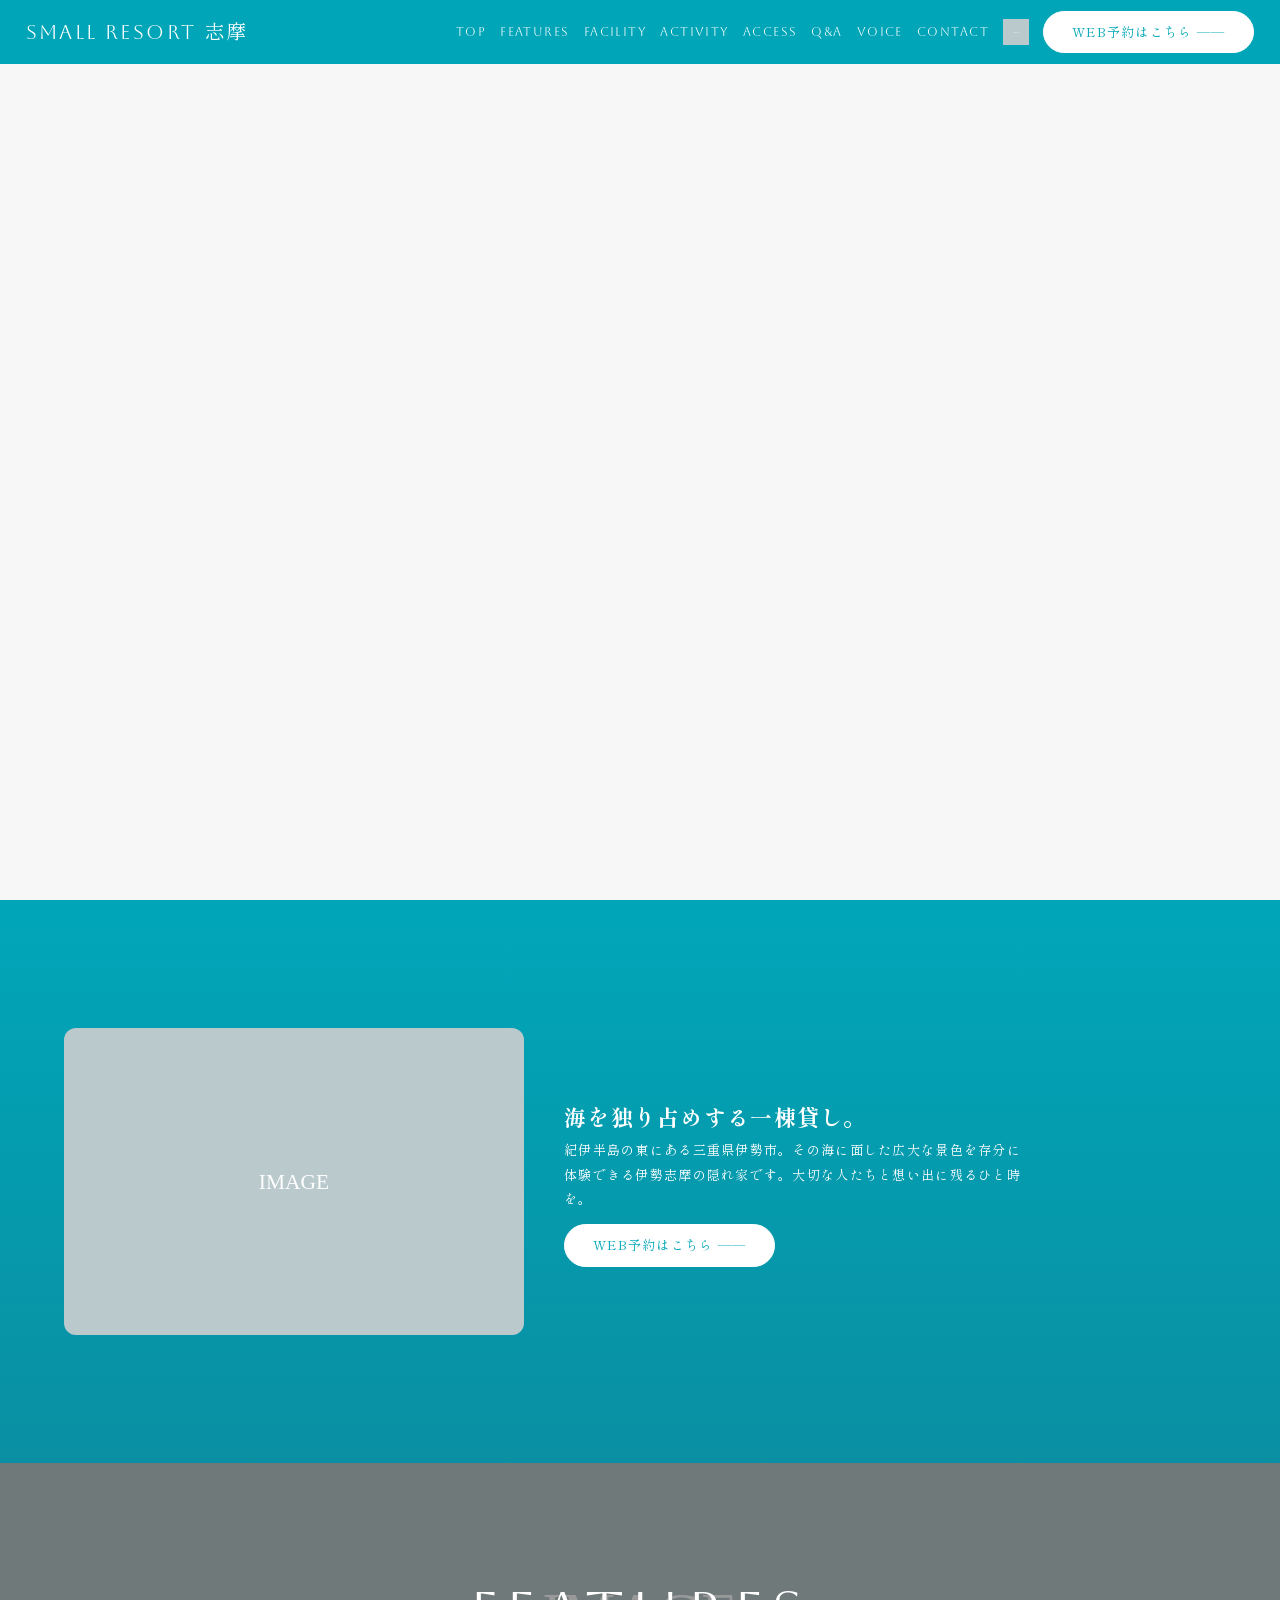
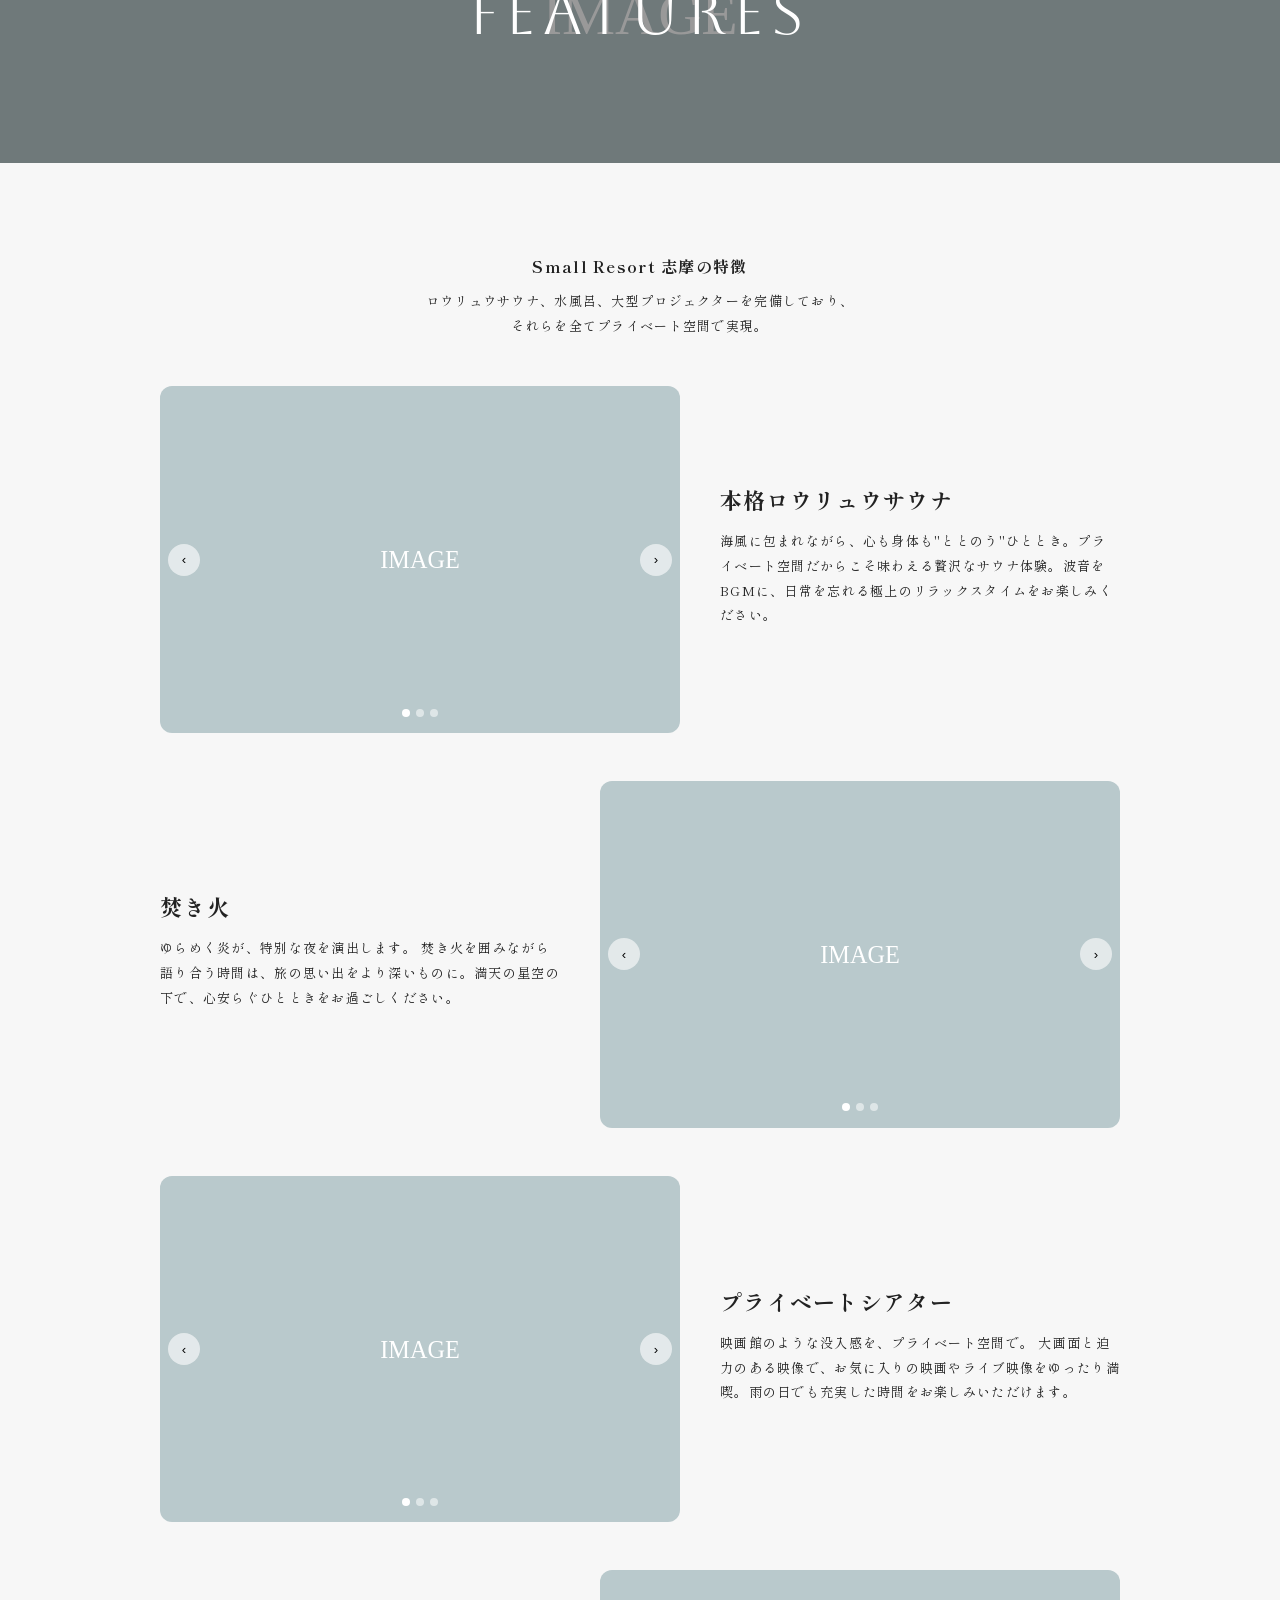
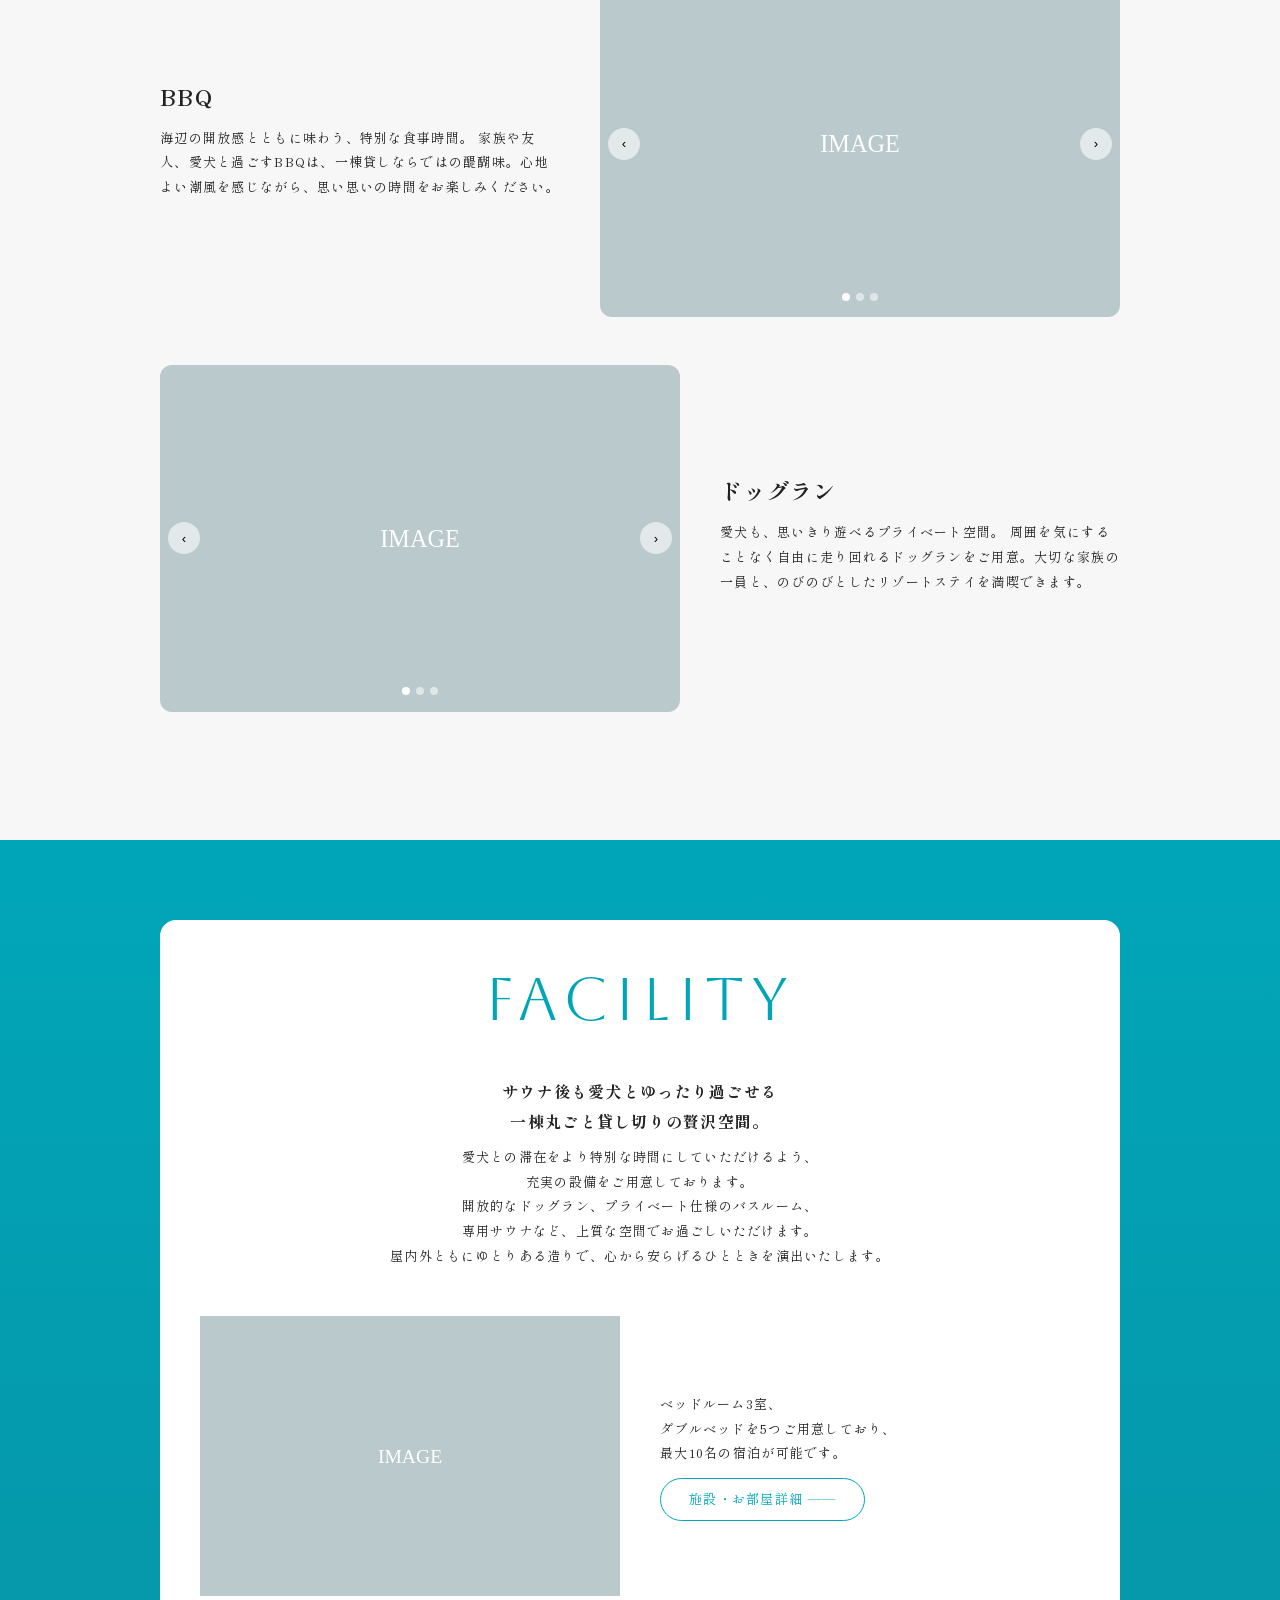
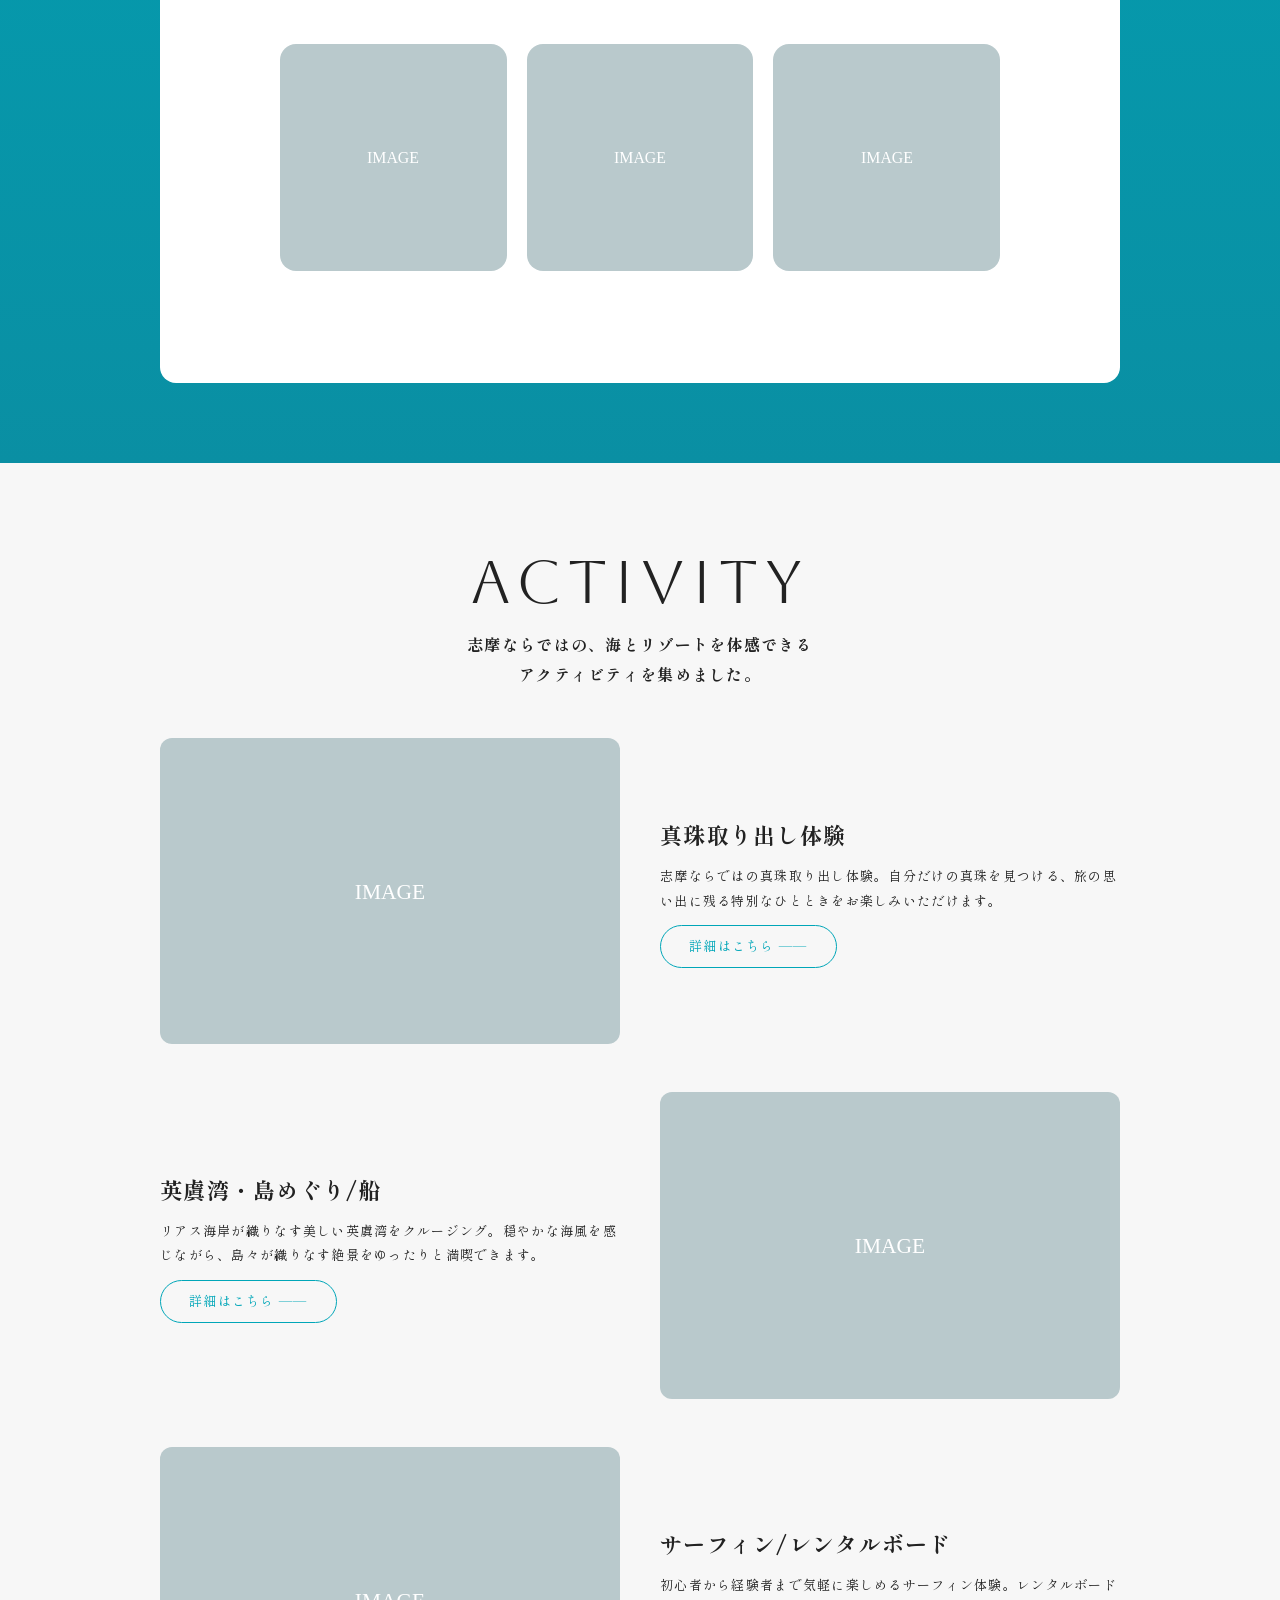
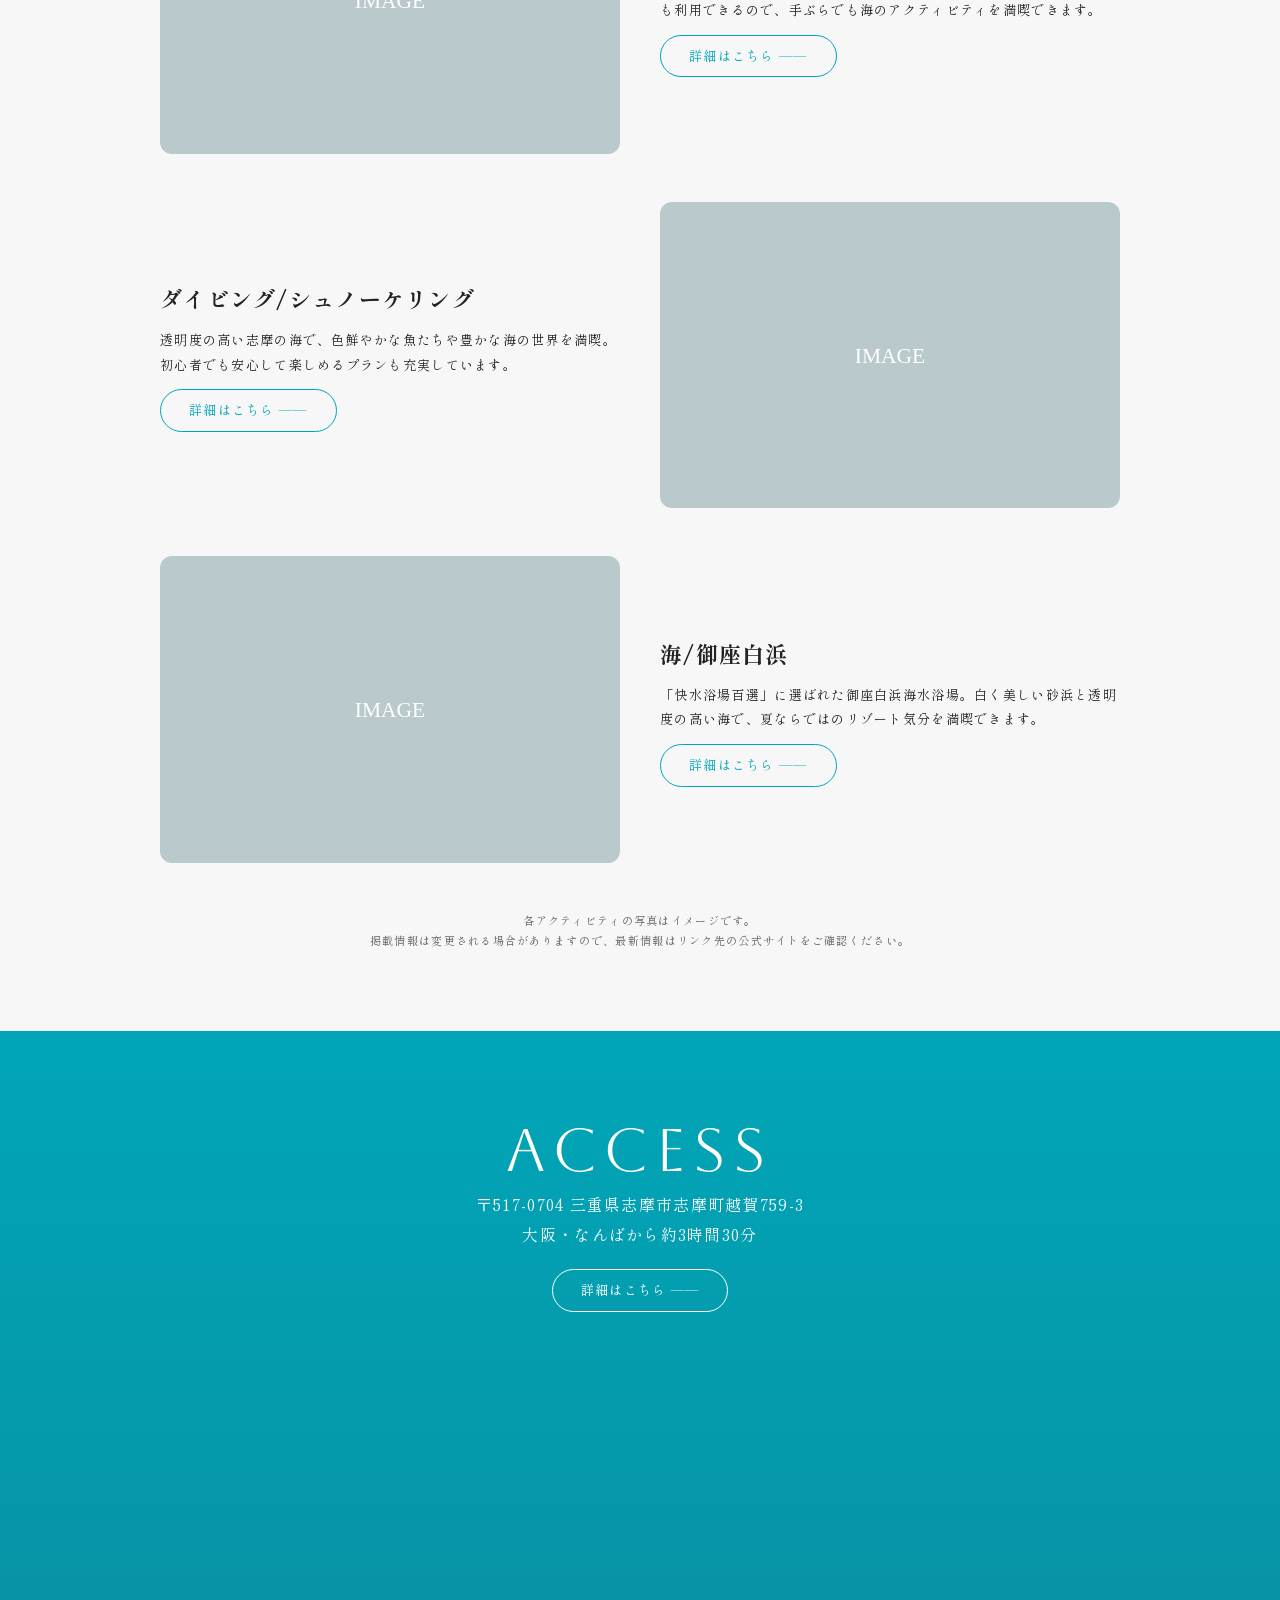
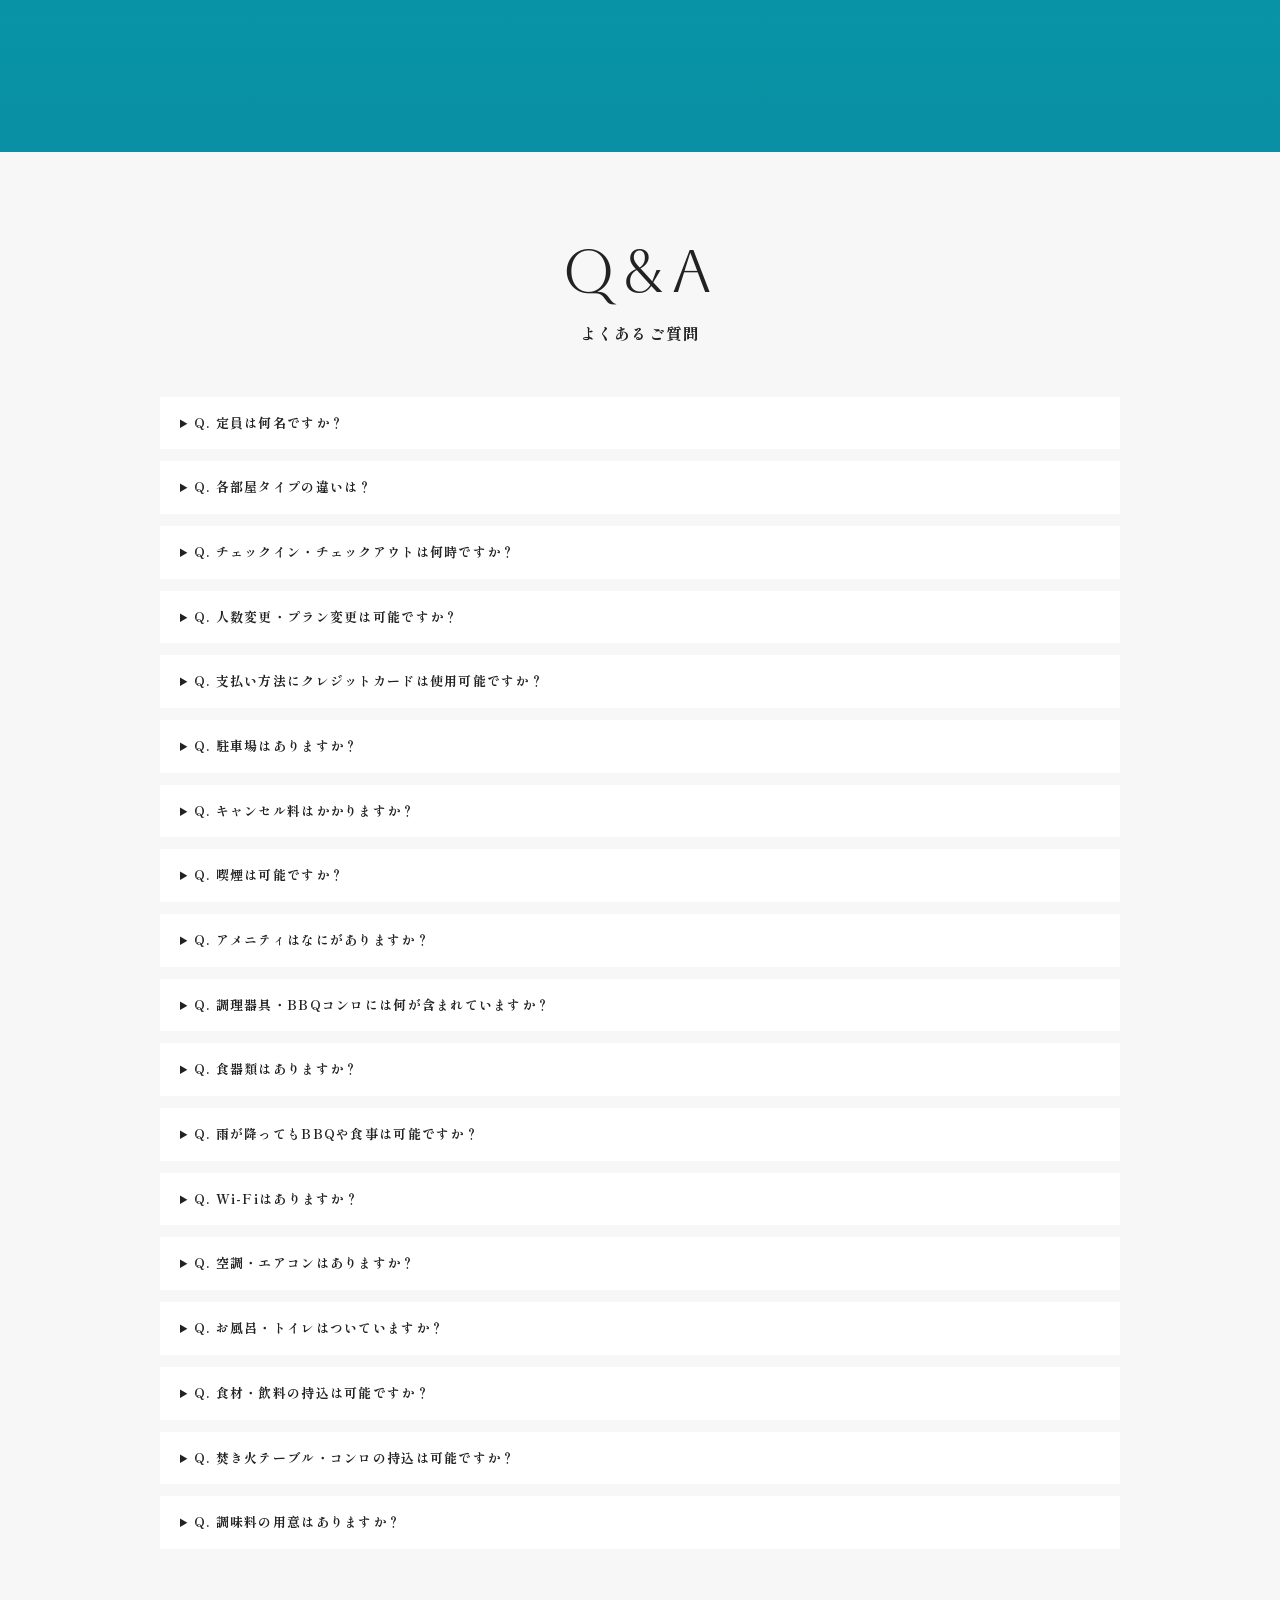
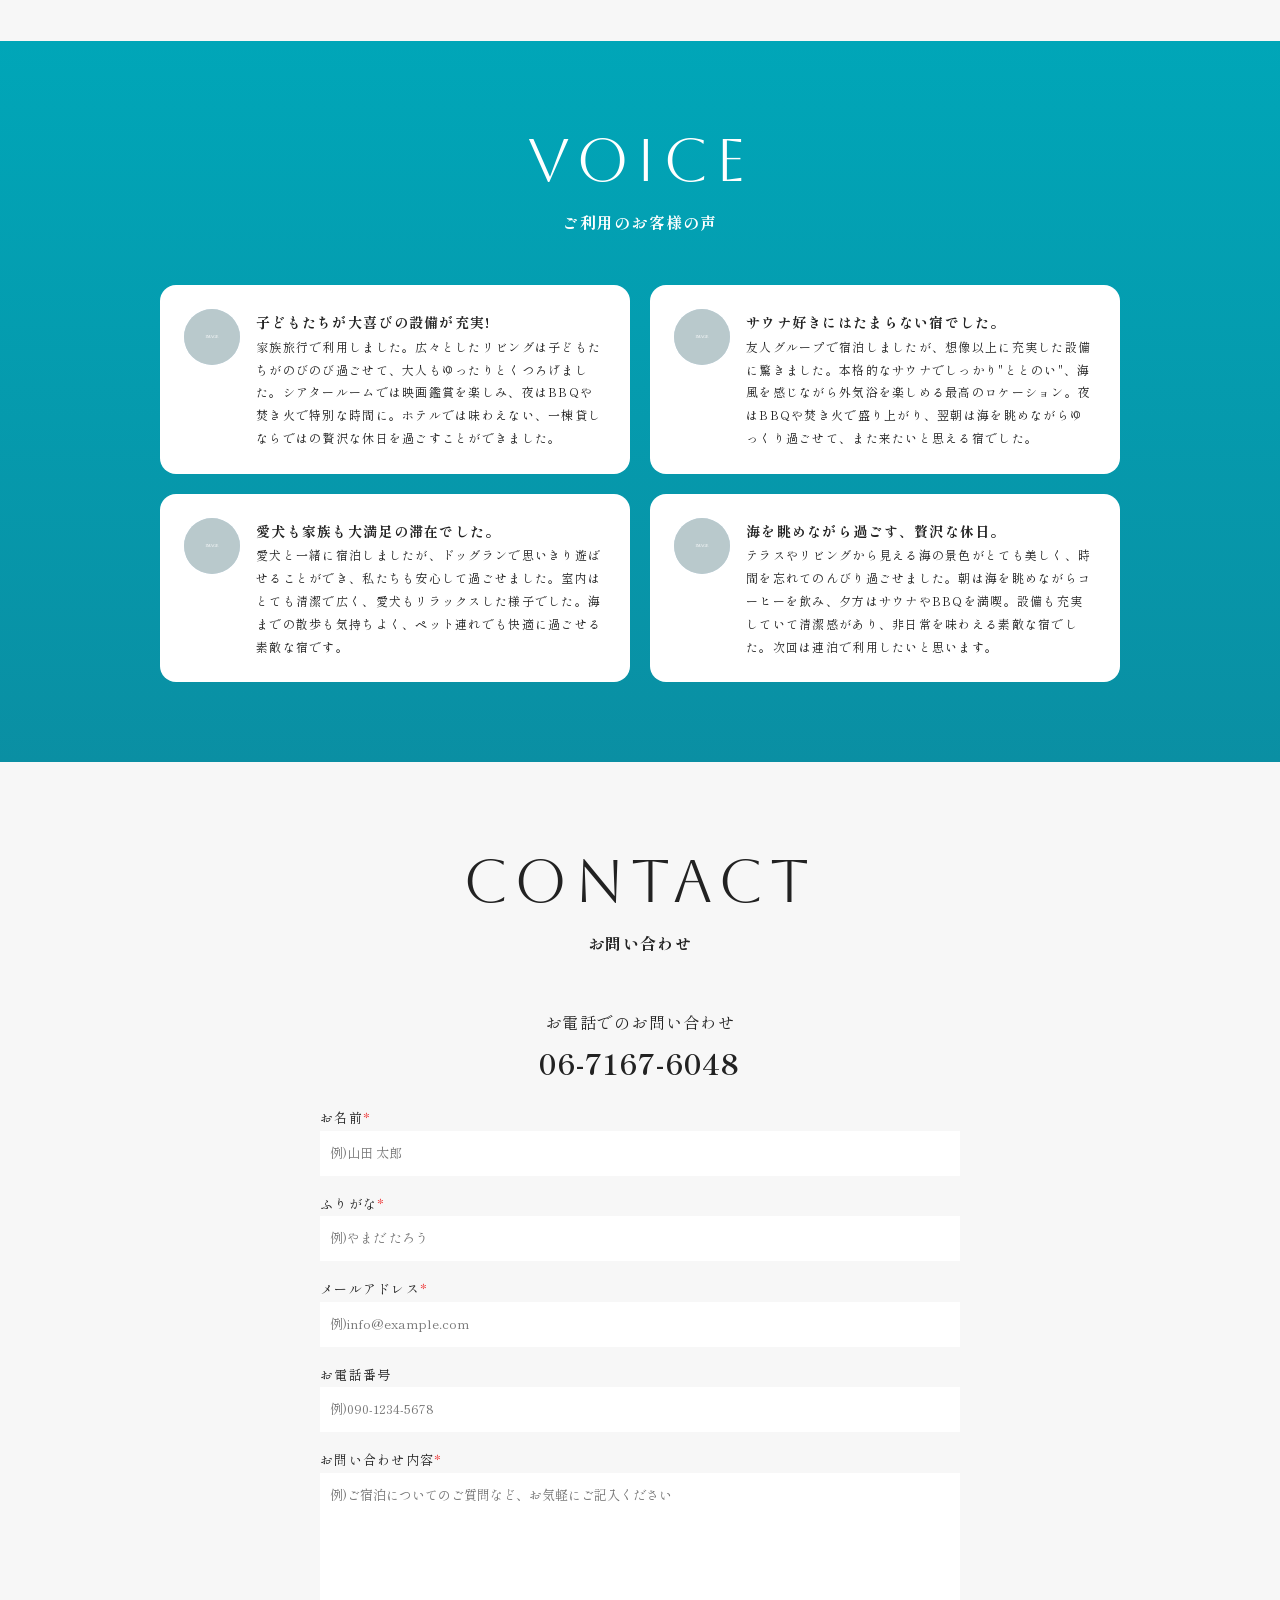
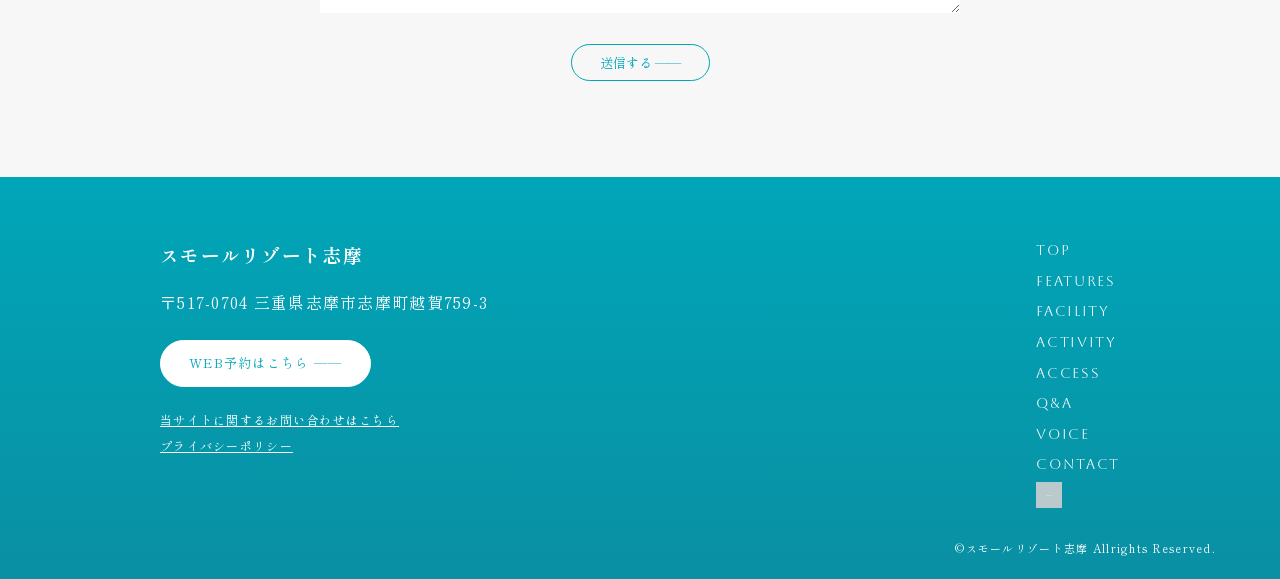
==== index.html @ a9dbdffe "Add files via upload" ====
<!DOCTYPE html><html lang="ja"><head><meta charset="UTF-8"><meta name="viewport" content="width=device-width,initial-scale=1"><title>TOP | Small Resort 志摩</title><link href="https://fonts.googleapis.com/css2?family=Aboreto&family=Shippori+Mincho:wght@400;700&display=swap" rel="stylesheet"><link rel="stylesheet" href="style.css"></head><body class="top">
<section class="hero"><!-- FV動画: video/hero.mp4 を差し替え -->
<video autoplay muted loop playsinline poster="img/hero.jpg"><source src="img/hero.mp4" type="video/mp4"></video></section>
<section class="teal"><div class="w feat"><img src="img/lead.jpg" alt="" style="border-radius:12px"><div><h2 style="font-size:22px">海を独り占めする一棟貸し。</h2><p>紀伊半島の東にある三重県伊勢市。その海に面した広大な景色を存分に体験できる伊勢志摩の隠れ家です。大切な人たちと想い出に残るひと時を。</p><a class="btn" href="https://travel.yahoo.co.jp/00921890/">WEB予約はこちら ――</a></div></div></section>
<section id="features"><!-- 背景画像: img/features-bg.jpg --><div class="band"><img src="img/features-bg.jpg" alt=""><h2 class="h2 en">FEATURES</h2></div><div class="pad"><div class="w"><p class="sub" style="margin-bottom:8px">Small Resort 志摩の特徴</p><p class="lead">ロウリュウサウナ、水風呂、大型プロジェクターを完備しており、<br>それらを全てプライベート空間で実現。</p>
<div class="feat"><div class="sl"><div class="tr"><img src="img/f1-1.jpg" alt=""><img src="img/f1-2.jpg" alt=""><img src="img/f1-3.jpg" alt=""></div><button class="p">‹</button><button class="n">›</button><div class="dots"></div></div><div><h3>本格ロウリュウサウナ</h3><p>海風に包まれながら、心も身体も"ととのう"ひととき。プライベート空間だからこそ味わえる贅沢なサウナ体験。波音をBGMに、日常を忘れる極上のリラックスタイムをお楽しみください。</p></div></div>
<div class="feat"><div class="sl"><div class="tr"><img src="img/f2-1.jpg" alt=""><img src="img/f2-2.jpg" alt=""><img src="img/f2-3.jpg" alt=""></div><button class="p">‹</button><button class="n">›</button><div class="dots"></div></div><div><h3>焚き火</h3><p>ゆらめく炎が、特別な夜を演出します。 焚き火を囲みながら語り合う時間は、旅の思い出をより深いものに。満天の星空の下で、心安らぐひとときをお過ごしください。</p></div></div>
<div class="feat"><div class="sl"><div class="tr"><img src="img/f3-1.jpg" alt=""><img src="img/f3-2.jpg" alt=""><img src="img/f3-3.jpg" alt=""></div><button class="p">‹</button><button class="n">›</button><div class="dots"></div></div><div><h3>プライベートシアター</h3><p>映画館のような没入感を、プライベート空間で。 大画面と迫力のある映像で、お気に入りの映画やライブ映像をゆったり満喫。雨の日でも充実した時間をお楽しみいただけます。</p></div></div>
<div class="feat"><div class="sl"><div class="tr"><img src="img/f4-1.jpg" alt=""><img src="img/f4-2.jpg" alt=""><img src="img/f4-3.jpg" alt=""></div><button class="p">‹</button><button class="n">›</button><div class="dots"></div></div><div><h3>BBQ</h3><p>海辺の開放感とともに味わう、特別な食事時間。 家族や友人、愛犬と過ごすBBQは、一棟貸しならではの醍醐味。心地よい潮風を感じながら、思い思いの時間をお楽しみください。</p></div></div>
<div class="feat"><div class="sl"><div class="tr"><img src="img/f5-1.jpg" alt=""><img src="img/f5-2.jpg" alt=""><img src="img/f5-3.jpg" alt=""></div><button class="p">‹</button><button class="n">›</button><div class="dots"></div></div><div><h3>ドッグラン</h3><p>愛犬も、思いきり遊べるプライベート空間。
周囲を気にすることなく自由に走り回れるドッグランをご用意。大切な家族の一員と、のびのびとしたリゾートステイを満喫できます。</p></div></div>
</div></div></section>
<section id="facility" class="teal"><div class="w card"><h2 class="h2 en" style="color:var(--c)">FACILITY</h2><br><p class="sub" style="margin-bottom:8px">サウナ後も愛犬とゆったり過ごせる<br>一棟丸ごと貸し切りの贅沢空間。</p><p class="lead">愛犬との滞在をより特別な時間にしていただけるよう、<br>充実の設備をご用意しております。<br>開放的なドッグラン、プライベート仕様のバスルーム、<br>専用サウナなど、上質な空間でお過ごしいただけます。<br>屋内外ともにゆとりある造りで、心から安らげるひとときを演出いたします。</p>
<div class="feat"><img src="img/plan.jpg" alt=""><div><p>ベッドルーム3室、<br>ダブルベッドを5つご用意しており、<br>最大10名の宿泊が可能です。</p><a class="btn t" href="facility.html">施設・お部屋詳細 ――</a></div></div><div class="g x3"><img src="img/fa-1.jpg" alt=""><img src="img/fa-2.jpg" alt=""><img src="img/fa-3.jpg" alt=""></div></div></section>
<section id="activity" class="pad"><div class="w"><h2 class="h2 en">ACTIVITY</h2><p class="sub">志摩ならではの、海とリゾートを体感できる<br>アクティビティを集めました。</p>
<div class="feat"><img src="img/ac-1.jpg" alt="" style="border-radius:12px"><div><h3>真珠取り出し体験</h3><p>志摩ならではの真珠取り出し体験。自分だけの真珠を見つける、旅の思い出に残る特別なひとときをお楽しみいただけます。</p><a class="btn t" href="https://s-tamachan.net/">詳細はこちら ――</a></div></div>
<div class="feat"><img src="img/ac-2.jpg" alt="" style="border-radius:12px"><div><h3>英虞湾・島めぐり/船</h3><p>リアス海岸が織りなす美しい英虞湾をクルージング。穏やかな海風を感じながら、島々が織りなす絶景をゆったりと満喫できます。</p><a class="btn t" href="http://kashikojima-boat.jp/">詳細はこちら ――</a></div></div>
<div class="feat"><img src="img/ac-3.jpg" alt="" style="border-radius:12px"><div><h3>サーフィン/レンタルボード</h3><p>初心者から経験者まで気軽に楽しめるサーフィン体験。レンタルボードも利用できるので、手ぶらでも海のアクティビティを満喫できます。</p><a class="btn t" href="https://www.jalan.net/kankou/spt_guide000000217566/activity/l000040AE9/?showplan=ichiran">詳細はこちら ――</a></div></div>
<div class="feat"><img src="img/ac-4.jpg" alt="" style="border-radius:12px"><div><h3>ダイビング/シュノーケリング</h3><p>透明度の高い志摩の海で、色鮮やかな魚たちや豊かな海の世界を満喫。初心者でも安心して楽しめるプランも充実しています。</p><a class="btn t" href="https://divsango.jimdofree.com/">詳細はこちら ――</a></div></div>
<div class="feat"><img src="img/ac-5.jpg" alt="" style="border-radius:12px"><div><h3>海/御座白浜</h3><p>「快水浴場百選」に選ばれた御座白浜海水浴場。白く美しい砂浜と透明度の高い海で、夏ならではのリゾート気分を満喫できます。</p><a class="btn t" href="https://www.gozashirahama.com/">詳細はこちら ――</a></div></div>
<p class="note">各アクティビティの写真はイメージです。<br>掲載情報は変更される場合がありますので、最新情報はリンク先の公式サイトをご確認ください。</p>
</div></section>
<section class="teal"><div class="w map" style="text-align:center"><h2 class="h2 en">ACCESS</h2><p>〒517-0704 三重県志摩市志摩町越賀759-3<br>大阪・なんばから約3時間30分</p><p style="margin:20px"><a class="btn o" href="access.html">詳細はこちら ――</a></p><iframe src="https://www.google.com/maps?q=三重県志摩市志摩町越賀759-3&output=embed" loading="lazy"></iframe></div></section>
<section id="qa" class="pad"><div class="w"><h2 class="h2 en">Q&amp;A</h2><p class="sub">よくあるご質問</p>
<details><summary>Q. 定員は何名ですか？</summary><p>最大のお客様は10名までとなります。またワンちゃんは10匹までとなります。</p></details>
<details><summary>Q. 各部屋タイプの違いは？</summary><p>お部屋の広さ、ベッド数、ドッグランスペースの広さが異なります。</p></details>
<details><summary>Q. チェックイン・チェックアウトは何時ですか？</summary><p>チェックイン17時、チェックアウト10時となります。無人になりますので詳細は別途お伝えいたします。</p></details>
<details><summary>Q. 人数変更・プラン変更は可能ですか？</summary><p>人数・プランの変更はチェックイン日の前日まででしたら可能です。<br>チェックイン日の前日以降の変更は原則お受け致しかねます。</p></details>
<details><summary>Q. 支払い方法にクレジットカードは使用可能ですか？</summary><p>各種クレジットに対応可能です。</p></details>
<details><summary>Q. 駐車場はありますか？</summary><p>入口に一般的なサイズのお車であれば3台以上駐車可能なスペースがございます。</p></details>
<details><summary>Q. キャンセル料はかかりますか？</summary><p>チェックイン日の前日より前：無料　チェックイン日の前日以降：宿泊料金の100%</p></details>
<details><summary>Q. 喫煙は可能ですか？</summary><p>室内は全面禁煙となっております。快適な環境を守るため、ご協力をお願いいたします。</p></details>
<details><summary>Q. アメニティはなにがありますか？</summary><p>ホテルクラスのアメニティをご用意しております。詳しくはお部屋ページ内の詳細をご確認ください。</p></details>
<details><summary>Q. 調理器具・BBQコンロには何が含まれていますか？</summary><p>BBQガスグリル、網、トング、耐火手袋をご用意しております。</p></details>
<details><summary>Q. 食器類はありますか？</summary><p>包丁、まな板、食器、グラス類、お子様用の割れない食器をご用意しております。</p></details>
<details><summary>Q. 雨が降ってもBBQや食事は可能ですか？</summary><p>各棟のダイニングスペースは天候に左右されることなくお食事をお楽しみいただけます。</p></details>
<details><summary>Q. Wi-Fiはありますか？</summary><p>各客室に施設専用wi-fiを準備しております。SSID:SmallResort PASS:smallresort</p></details>
<details><summary>Q. 空調・エアコンはありますか？</summary><p>全部屋冷暖房完備となっております。</p></details>
<details><summary>Q. お風呂・トイレはついていますか？</summary><p>各棟に専用のお風呂、トイレ、洗面を設けております。※１階のトイレ、洗面は使用できかねます。</p></details>
<details><summary>Q. 食材・飲料の持込は可能ですか？</summary><p>可能です。お部屋にはBBQガスグリル一式をご用意しております。</p></details>
<details><summary>Q. 焚き火テーブル・コンロの持込は可能ですか？</summary><p>火器類のお持ち込みは禁止しております。</p></details>
<details><summary>Q. 調味料の用意はありますか？</summary><p>食品衛生上、調味料のご用意はございません。</p></details>
</div></section>
<section id="voice" class="teal"><h2 class="h2 en">VOICE</h2><p class="sub">ご利用のお客様の声</p><div class="voice">
<div class="card"><img class="ava" src="img/voice-1.jpg" alt=""><div><b>子どもたちが大喜びの設備が充実!</b>家族旅行で利用しました。広々としたリビングは子どもたちがのびのび過ごせて、大人もゆったりとくつろげました。シアタールームでは映画鑑賞を楽しみ、夜はBBQや焚き火で特別な時間に。ホテルでは味わえない、一棟貸しならではの贅沢な休日を過ごすことができました。</div></div><div class="card"><img class="ava" src="img/voice-2.jpg" alt=""><div><b>サウナ好きにはたまらない宿でした。</b>友人グループで宿泊しましたが、想像以上に充実した設備に驚きました。本格的なサウナでしっかり"ととのい"、海風を感じながら外気浴を楽しめる最高のロケーション。夜はBBQや焚き火で盛り上がり、翌朝は海を眺めながらゆっくり過ごせて、また来たいと思える宿でした。</div></div><div class="card"><img class="ava" src="img/voice-3.jpg" alt=""><div><b>愛犬も家族も大満足の滞在でした。</b>愛犬と一緒に宿泊しましたが、ドッグランで思いきり遊ばせることができ、私たちも安心して過ごせました。室内はとても清潔で広く、愛犬もリラックスした様子でした。海までの散歩も気持ちよく、ペット連れでも快適に過ごせる素敵な宿です。</div></div><div class="card"><img class="ava" src="img/voice-4.jpg" alt=""><div><b>海を眺めながら過ごす、贅沢な休日。</b>テラスやリビングから見える海の景色がとても美しく、時間を忘れてのんびり過ごせました。朝は海を眺めながらコーヒーを飲み、夕方はサウナやBBQを満喫。設備も充実していて清潔感があり、非日常を味わえる素敵な宿でした。次回は連泊で利用したいと思います。</div></div></div></section>
<section id="contact" class="pad"><div class="w" style="text-align:center"><h2 class="h2 en">CONTACT</h2><p class="sub">お問い合わせ</p><p>お電話でのお問い合わせ<br><b style="font-size:28px">06-7167-6048</b></p></div>
<form id="cf"><label>お名前<em>*</em><input name="name" required placeholder="例)山田 太郎"></label><label>ふりがな<em>*</em><input name="kana" required placeholder="例)やまだ たろう"></label><label>メールアドレス<em>*</em><input type="email" name="email" required placeholder="例)info@example.com"></label><label>お電話番号<input name="tel" type="tel" placeholder="例)090-1234-5678"></label><label>お問い合わせ内容<em>*</em><textarea name="body" required placeholder="例)ご宿泊についてのご質問など、お気軽にご記入ください"></textarea></label><p style="text-align:center;margin-top:24px"><button class="btn t">送信する ――</button></p><p id="msg"></p></form></section>
<script src="script.js"></script></body></html>
---- style.css ----
:root{--c:#00a6b8;--d:#0a8fa3}
*{box-sizing:border-box;margin:0}
body{font-family:'Shippori Mincho','Noto Serif JP',serif;color:#222;background:#f7f7f7;line-height:1.9;letter-spacing:.08em}
img,video,iframe{max-width:100%;display:block}a{color:inherit}
.en{font-family:'Aboreto','Shippori Mincho',serif;font-weight:400;letter-spacing:.12em}
header{position:fixed;top:0;left:0;right:0;z-index:50;height:64px;background:var(--c);color:#fff;display:flex;align-items:center;padding:0 2vw}
.logo{font-size:20px;text-decoration:none}
header nav{margin-left:auto}nav{display:flex;gap:14px;align-items:center;font-size:12px}.logo{white-space:nowrap}.hb{white-space:nowrap}nav a{text-decoration:none}
.btn{display:inline-block;background:#fff;color:var(--c);border:1px solid #fff;border-radius:30px;padding:8px 28px;font-size:13px;text-decoration:none;cursor:pointer;font-family:inherit}
.btn.o{background:none;color:#fff}.btn.t{background:none;color:var(--c);border-color:var(--c)}
.burger{display:none;position:relative;width:32px;height:32px;padding:0;background:none;border:0;cursor:pointer}.burger i{position:absolute;left:4px;right:4px;height:1px;background:#fff}.burger i:nth-child(1){top:9px}.burger i:nth-child(2){top:15px}.burger i:nth-child(3){top:21px}.ig img{width:26px;height:26px;object-fit:cover;display:block}
.hero{height:50vh;min-height:280px;position:relative;margin-top:64px;display:grid;place-items:center;color:#fff;overflow:hidden}
.top .hero{height:calc(100vh - 64px)}
.hero img,.hero video{position:absolute;inset:0;width:100%;height:100%;object-fit:cover;filter:brightness(.7)}
.hero h1{position:relative;font-size:clamp(40px,8vw,96px);font-weight:400;text-align:center}
.teal{background:linear-gradient(var(--c),var(--d));color:#fff;padding:80px 5vw}
.w{max-width:960px;margin:0 auto}.pad{padding:80px 5vw}
.band{position:relative;height:clamp(160px,25vw,300px);display:grid;place-items:center;color:#fff;overflow:hidden;background:#555}.band img{position:absolute;inset:0;width:100%;height:100%;object-fit:cover;filter:brightness(.6)}.band h2{position:relative}.lead{text-align:center;font-size:13px;margin-bottom:48px}.sp{display:none}.h2{text-align:center;font-size:clamp(32px,5vw,60px);font-weight:400;line-height:1.3}
.sub{text-align:center;margin:8px 0 48px;font-weight:700}
.card{background:#fff;color:#222;border-radius:16px;padding:40px}
.feat{display:flex;gap:40px;align-items:center;margin:48px 0}.feat:nth-child(even){flex-direction:row-reverse}
.feat>*{flex:1;min-width:0}.feat>img{width:100%;height:auto}.feat{gap:clamp(20px,4vw,40px)}.feat h3{font-size:22px;margin-bottom:8px}.feat p{font-size:13px;margin-bottom:12px}
.sl{position:relative;overflow:hidden;border-radius:12px;flex:1.3!important}
.tr{display:flex;transition:transform .5s}.tr img{min-width:100%;aspect-ratio:3/2;object-fit:cover}
.sl button{position:absolute;top:50%;transform:translateY(-50%);background:#fff9;border:0;width:32px;height:32px;border-radius:50%;cursor:pointer}
.sl .p{left:8px}.sl .n{right:8px}
.dots{position:absolute;bottom:8px;width:100%;text-align:center}.dots i{display:inline-block;width:8px;height:8px;margin:0 3px;border-radius:50%;background:#fff8}.dots i.on{background:#fff}
.g{display:grid;grid-template-columns:repeat(4,1fr);gap:20px;margin:24px 0 72px}
.g img{width:100%;aspect-ratio:1;object-fit:cover;border-radius:16px;cursor:zoom-in}
.g.x3{grid-template-columns:repeat(3,1fr);max-width:720px;margin-inline:auto}
.map iframe{width:100%;height:340px;border:0;border-radius:16px}
.info{border-top:1px solid #fff8;padding:20px 0;font-size:12px}.info h3{font-size:16px;margin-bottom:8px}
.steps .feat{margin:24px 0}.steps .im{display:flex;gap:20px}.steps .im{min-width:0}.steps .im img{width:50%;min-width:0;aspect-ratio:4/5;object-fit:cover;border-radius:16px}
.arrow{width:80px;height:24px;background:#333;margin:0 auto;clip-path:polygon(0 0,100% 0,50% 100%)}
details{background:#fff;padding:14px 20px;margin-bottom:12px;font-size:13px}summary{cursor:pointer;font-weight:700}
.voice{display:grid;grid-template-columns:1fr 1fr;gap:20px;max-width:960px;margin:auto}
.voice .card{display:flex;gap:16px;padding:24px;font-size:12px}.voice b{display:block;font-size:14px}
.ava{width:56px;height:56px;min-width:56px;border-radius:50%;object-fit:cover;background:#cde}
form{max-width:640px;margin:auto}label{display:block;font-size:13px;margin-top:16px}label em{color:#e33;font-style:normal}
input,textarea{width:100%;padding:10px;border:0;background:#fff;font:inherit}textarea{height:140px}
#msg{text-align:center;margin-top:16px}
footer{background:linear-gradient(var(--c),var(--d));color:#fff;padding:60px 5vw 20px}
footer .w{display:flex;justify-content:space-between;gap:40px;flex-wrap:wrap}footer nav{flex-direction:column;align-items:flex-start;gap:4px;font-size:14px}
footer h3{margin-bottom:12px}footer p{margin:0 0 20px;line-height:2.2}footer small{display:block;text-align:right;margin-top:30px;font-size:11px}
#lb{position:fixed;inset:0;background:#000d;display:none;place-items:center;z-index:99;cursor:zoom-out}#lb.on{display:grid}#lb img{max-height:90vh;max-width:90vw}
.note{font-size:11px;text-align:center;color:#666;margin-top:32px;line-height:1.8}.pp h2{font-size:22px;margin-top:32px}.pp p{font-size:14px}
@media(max-width:1100px){header nav{display:none}.burger{display:block;margin-left:auto}.hb{display:none}header nav.on{display:flex;position:fixed;top:64px;left:0;right:0;flex-direction:column;background:var(--c);padding:24px;margin:0}header nav.on .mb{display:inline-block}}
@media(max-width:768px){.feat,.feat:nth-child(even){flex-direction:column;align-items:stretch;gap:20px;text-align:left}.g,.g.x3{grid-template-columns:repeat(2,1fr)}.voice{grid-template-columns:1fr}.card{padding:24px}.sp{display:block}.steps .im{flex-direction:row;gap:10px}.steps .im img{width:calc(50% - 5px)}}
/* ===== アニメーション ===== */
/* ボタン: 左から色が流れて反転 */
.btn,.btn.t,.btn.o{background-image:linear-gradient(var(--c),var(--c));background-repeat:no-repeat;background-position:left center;background-size:0 100%;transition:background-size .4s ease,color .4s ease}
.btn.o{background-image:linear-gradient(#fff,#fff)}
.btn:hover,.btn.t:hover{background-size:100% 100%;color:#fff}
.btn.o:hover{background-size:100% 100%;color:var(--c)}
nav a{transition:opacity .3s}nav a:hover{opacity:.6}
.g img{transition:opacity .3s}.g img:hover{opacity:.8}
/* スクロールでフェードイン(JSが .fi を付与) */
.fi{opacity:0;transform:translateY(28px);transition:opacity .9s ease,transform .9s ease}
.fi.in{opacity:1;transform:none}
@keyframes up{from{opacity:0;transform:translateY(24px)}to{opacity:1;transform:none}}
.hero h1{animation:up 1.4s ease .3s both}
@media(prefers-reduced-motion:reduce){.fi{opacity:1;transform:none;transition:none}.hero h1{animation:none}.btn{transition:none}}
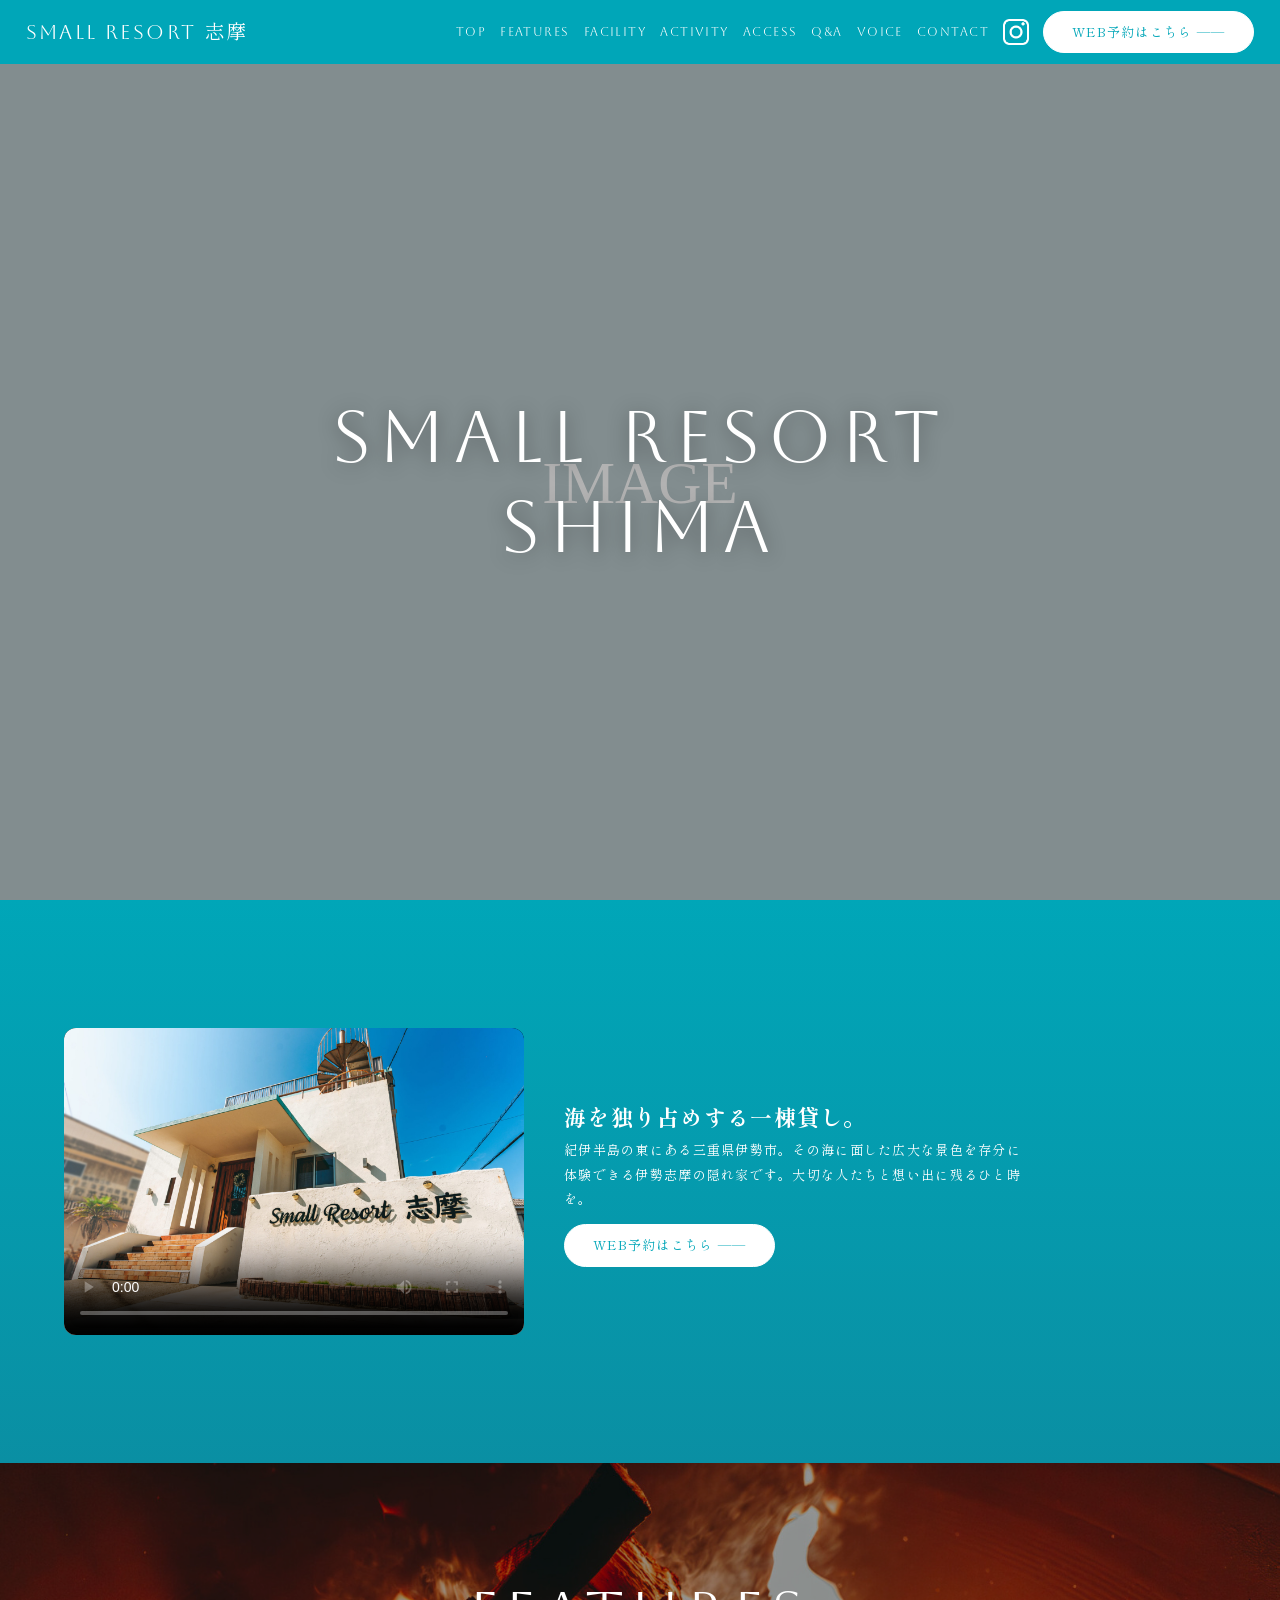
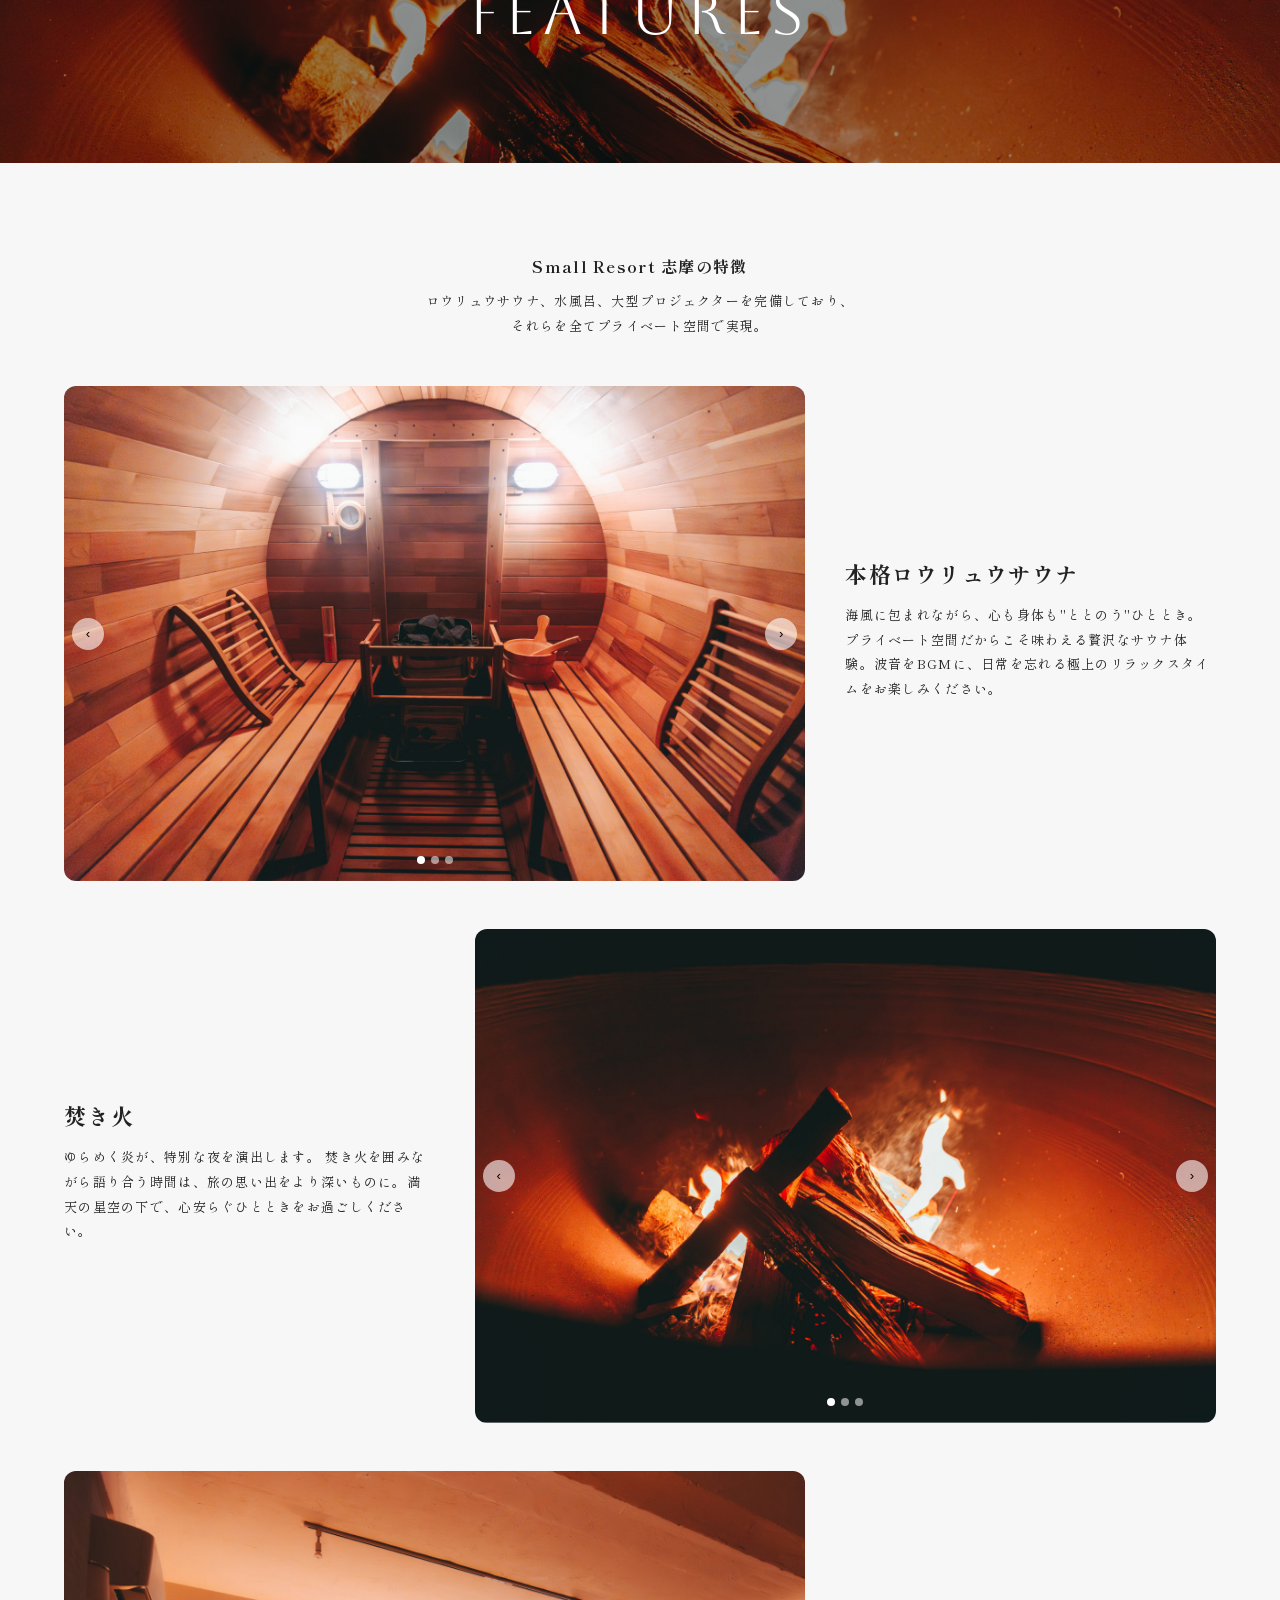
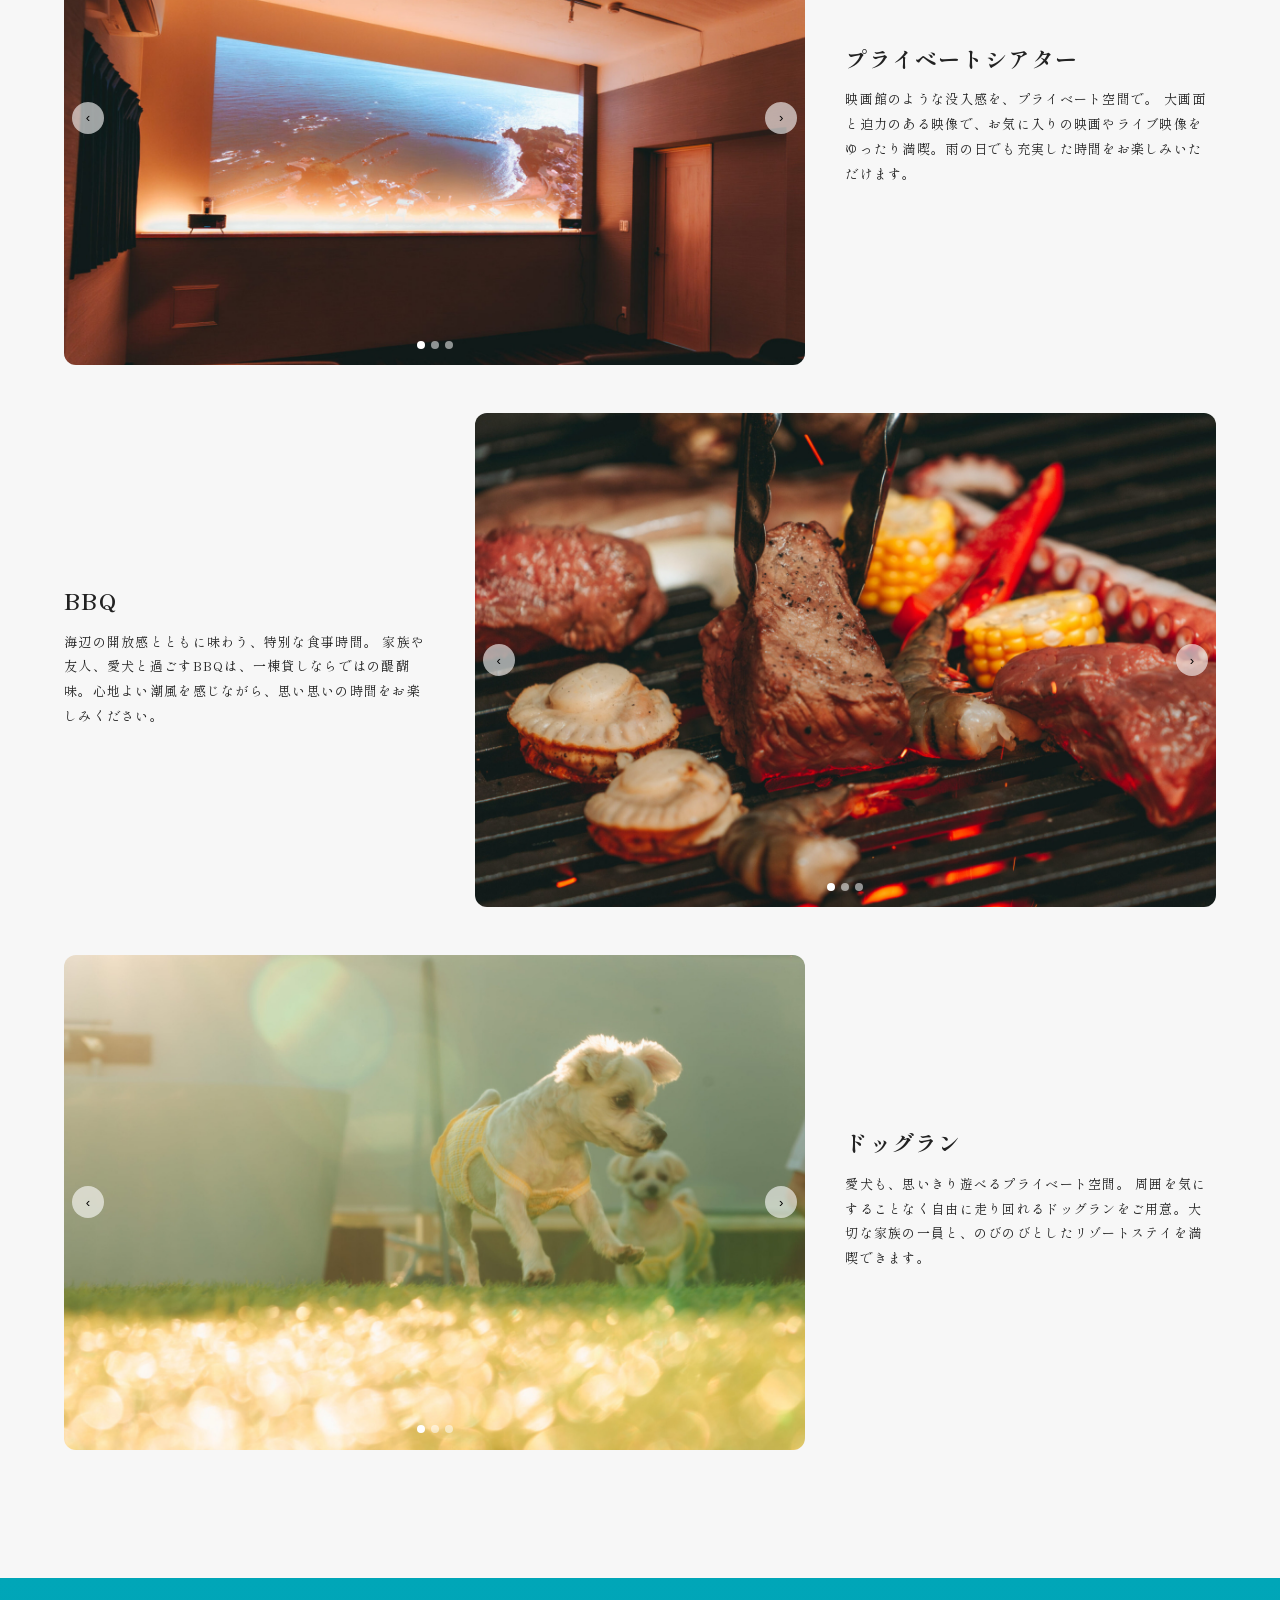
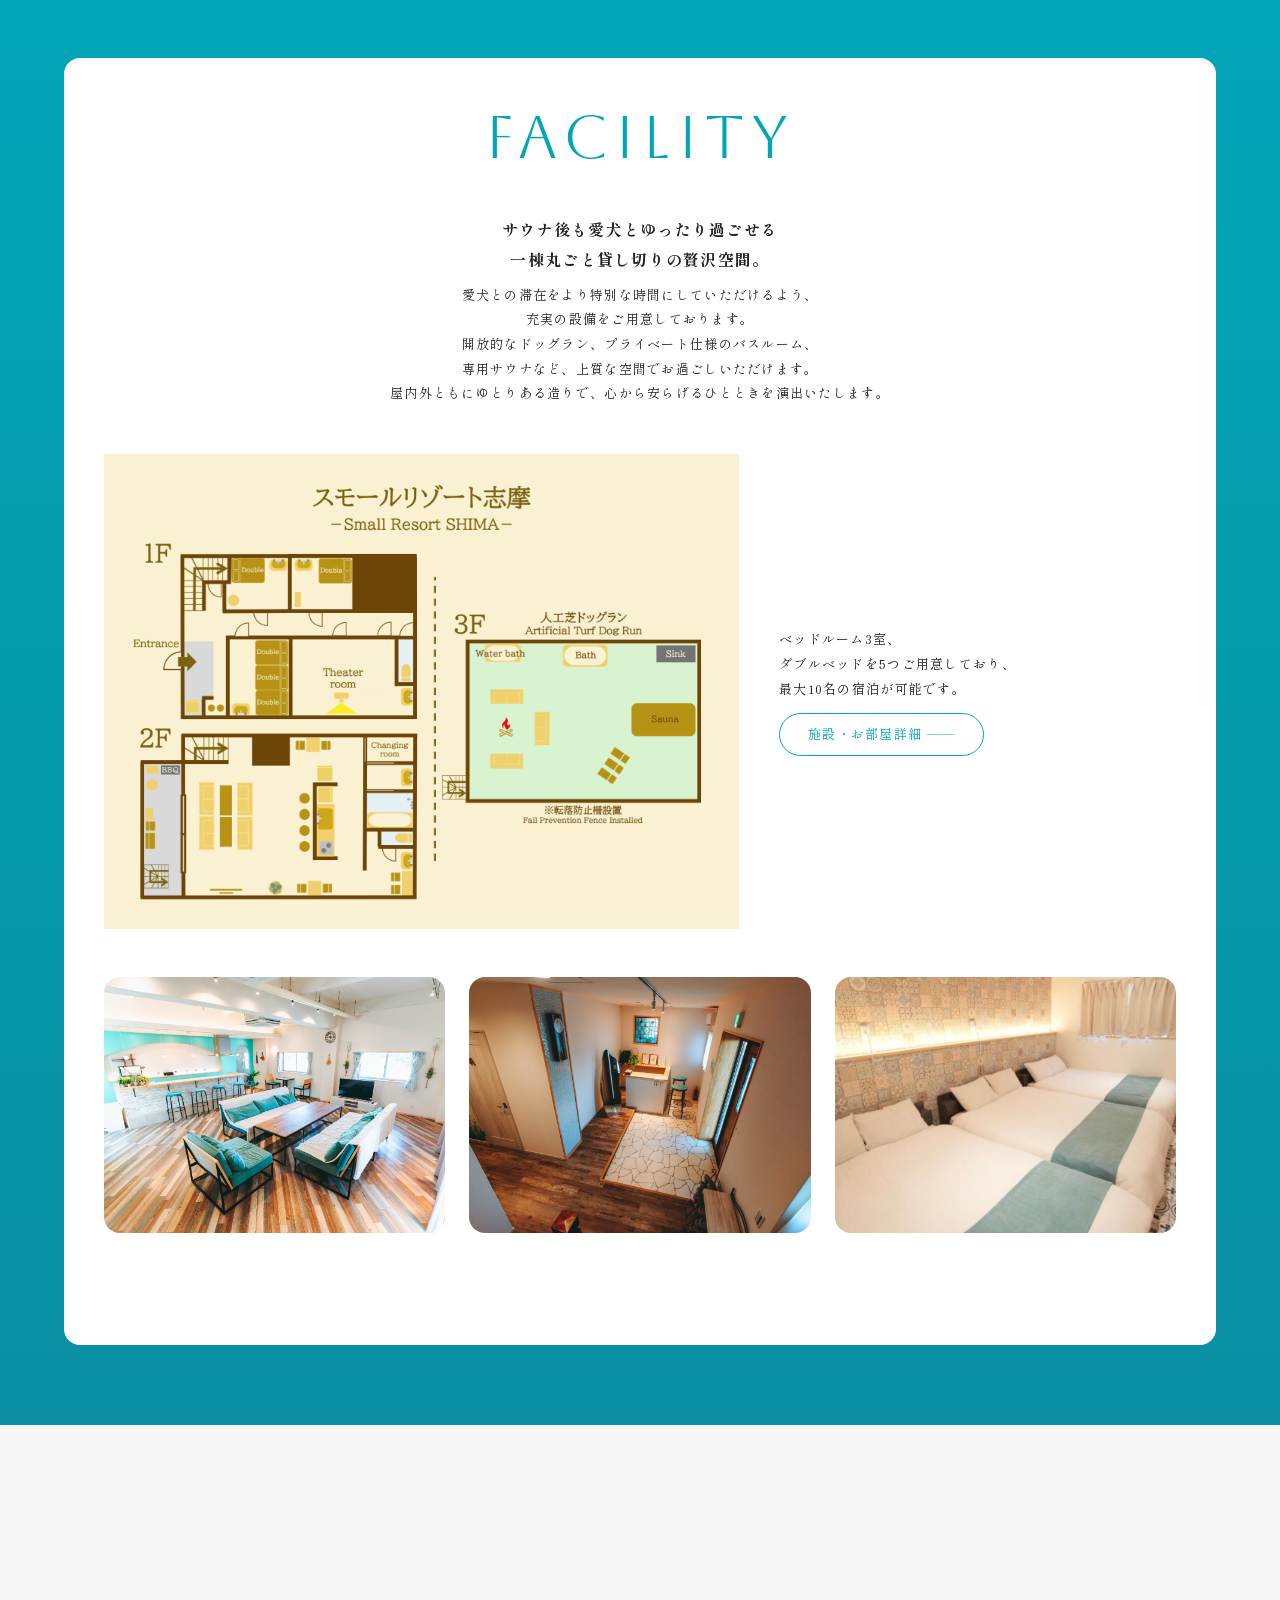
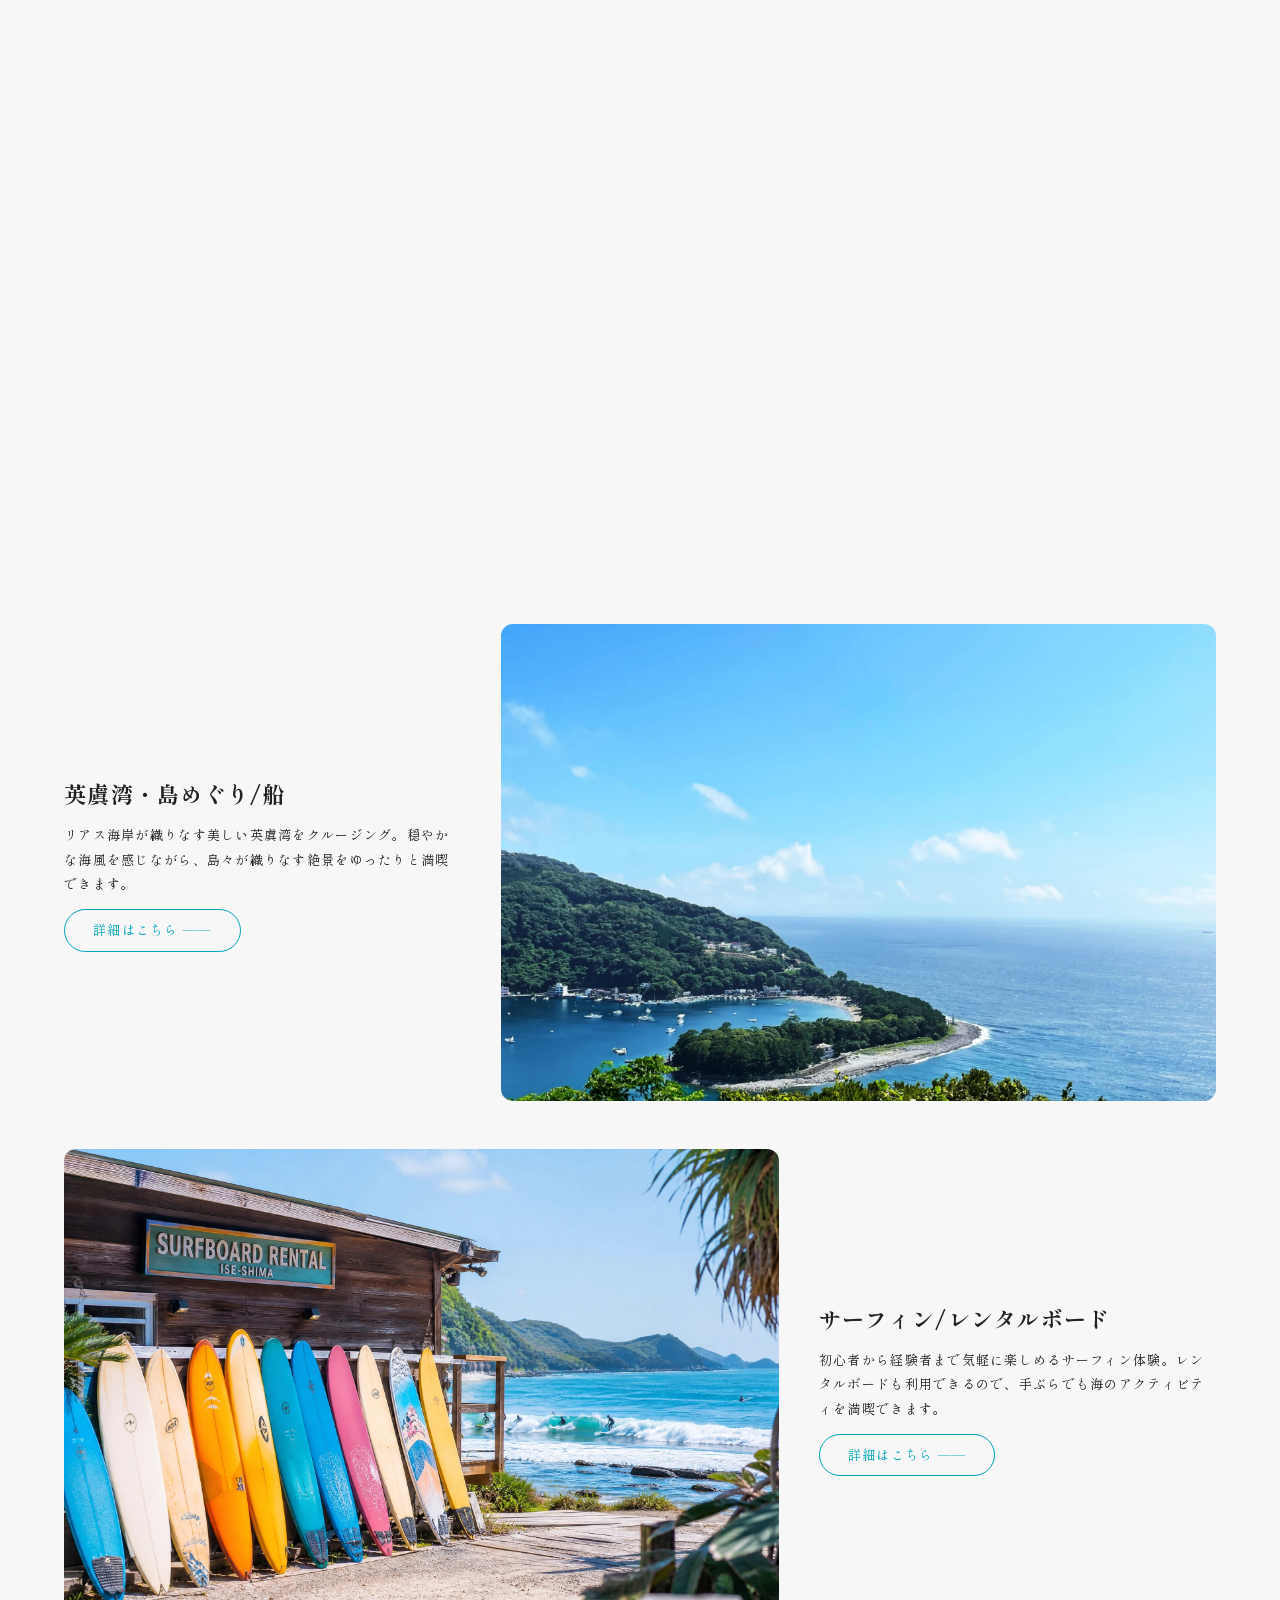
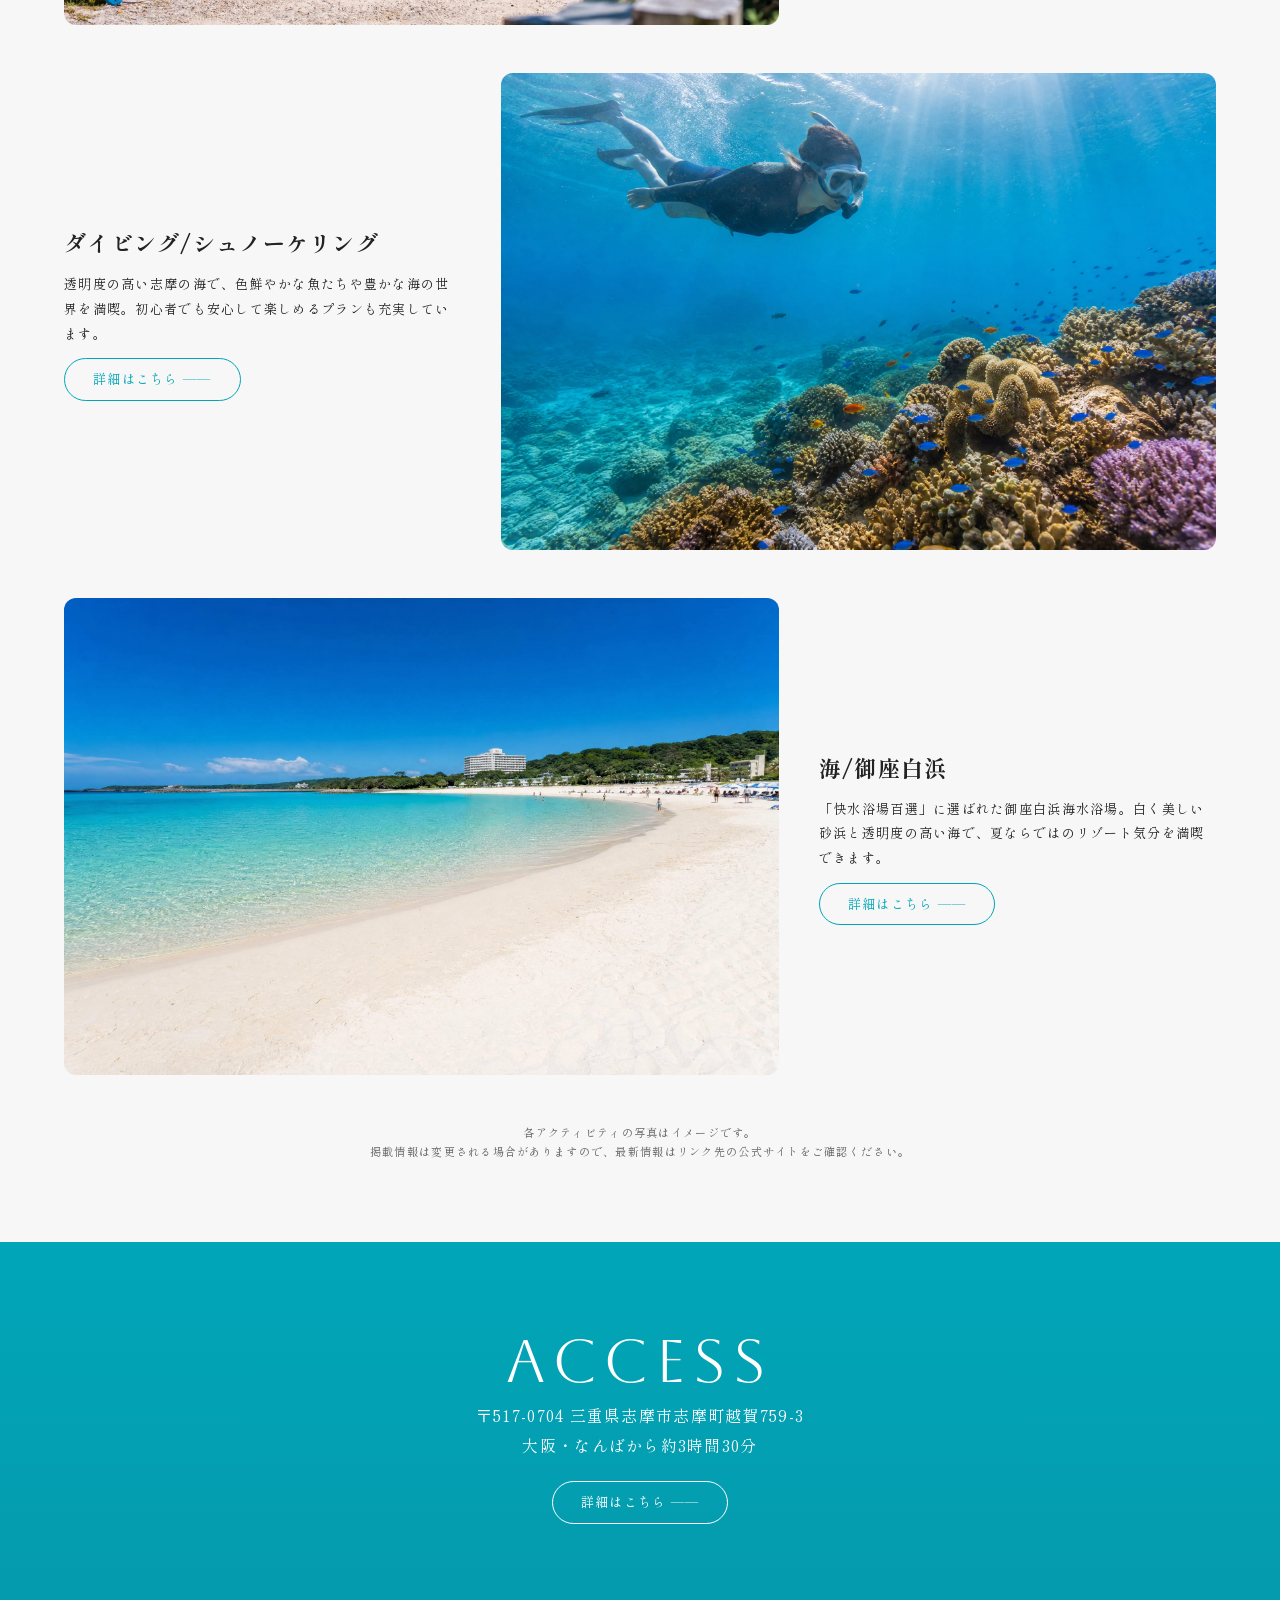
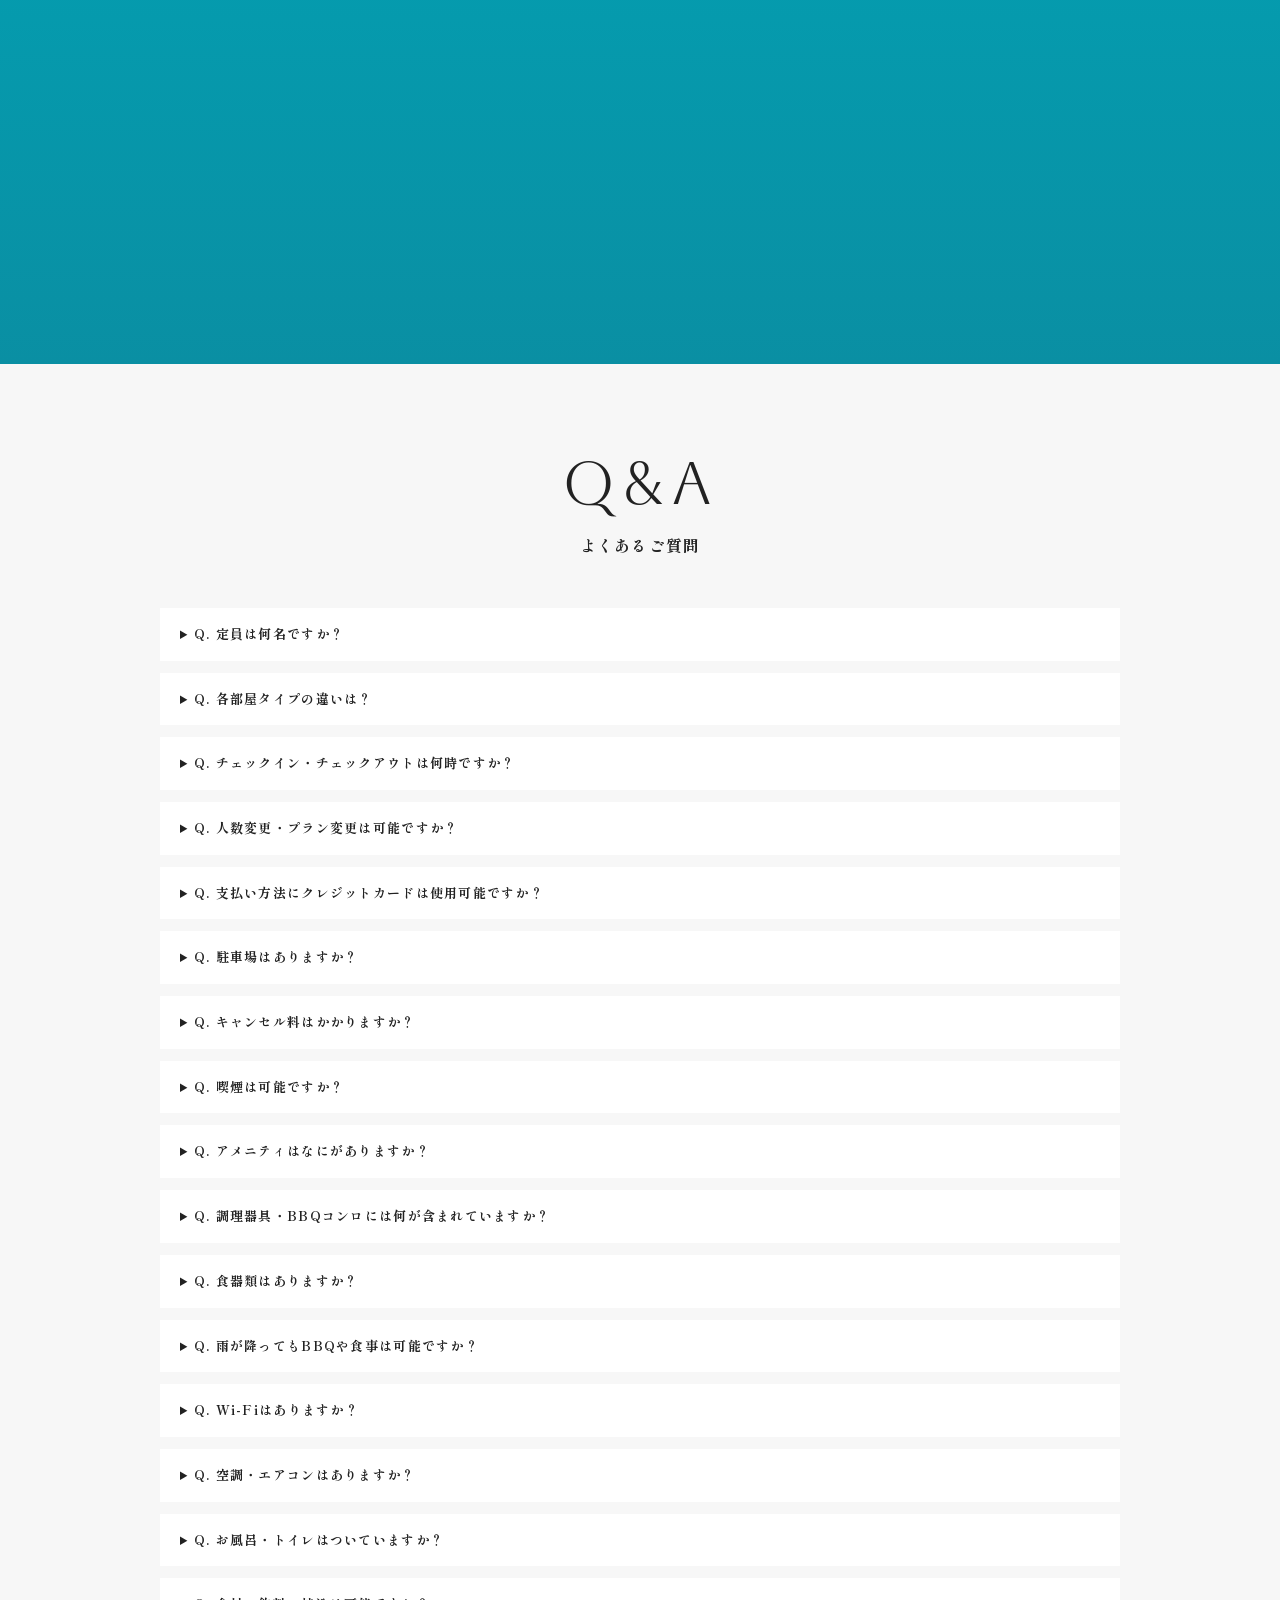
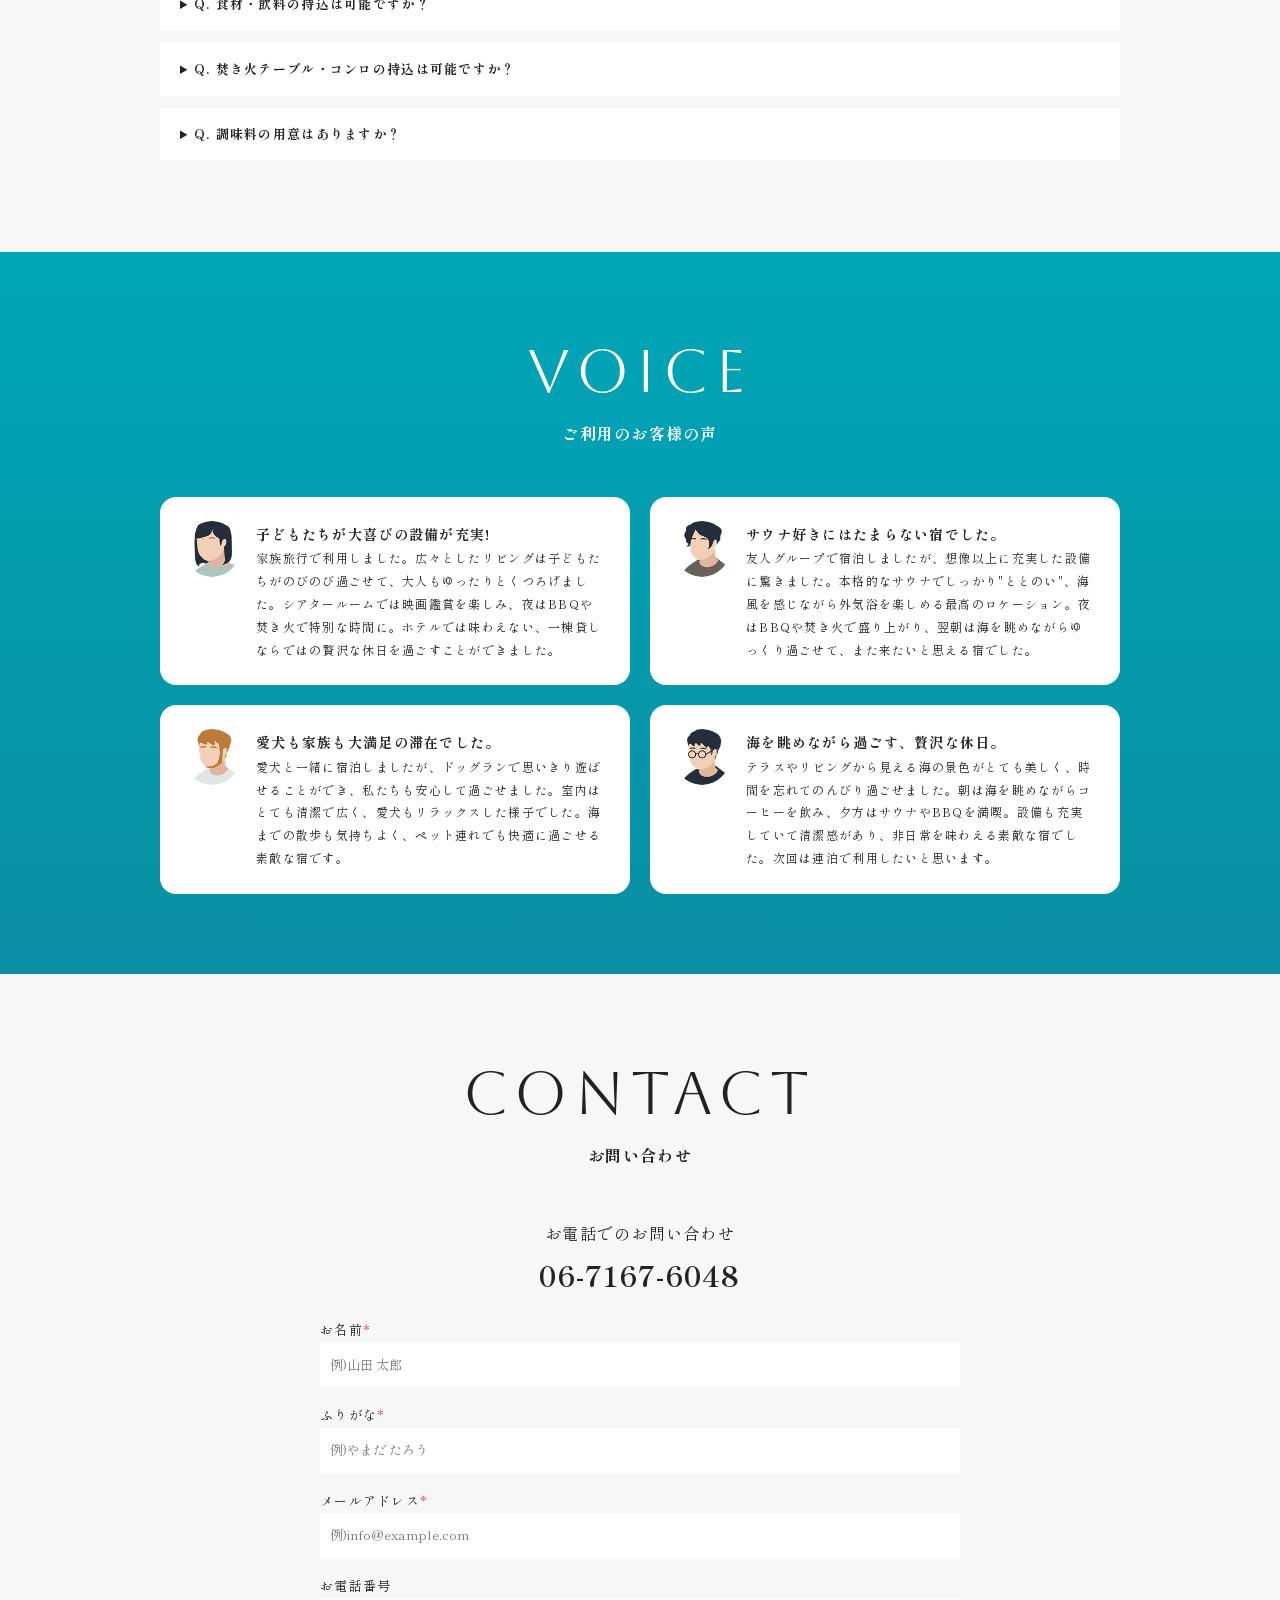
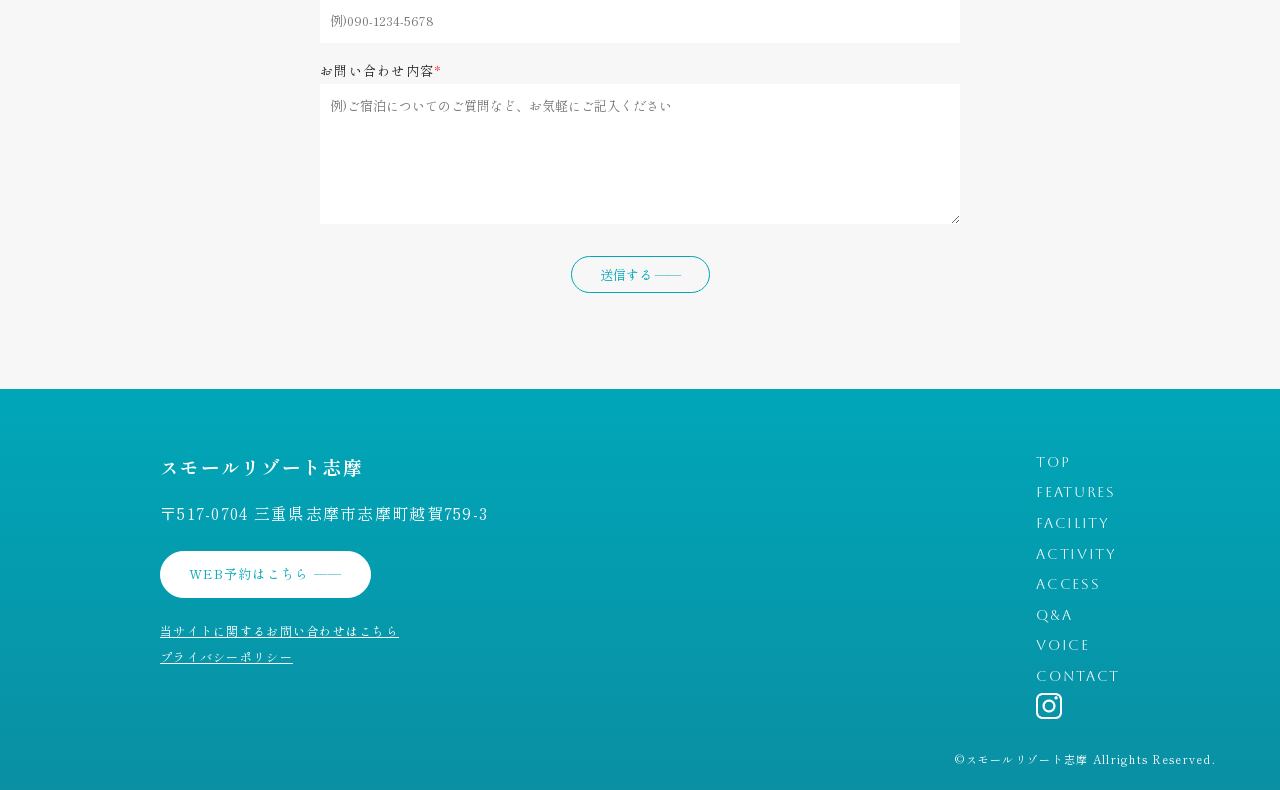
==== commit afdbdf84: "Add files via upload" ====
--- a/index.html
+++ b/index.html
@@ -1,7 +1,8 @@
 <!DOCTYPE html><html lang="ja"><head><meta charset="UTF-8"><meta name="viewport" content="width=device-width,initial-scale=1"><title>TOP | Small Resort 志摩</title><link href="https://fonts.googleapis.com/css2?family=Aboreto&family=Shippori+Mincho:wght@400;700&display=swap" rel="stylesheet"><link rel="stylesheet" href="style.css"></head><body class="top">
-<section class="hero"><!-- FV動画: video/hero.mp4 を差し替え -->
-<video autoplay muted loop playsinline poster="img/hero.jpg"><source src="img/hero.mp4" type="video/mp4"></video></section>
-<section class="teal"><div class="w feat"><img src="img/lead.jpg" alt="" style="border-radius:12px"><div><h2 style="font-size:22px">海を独り占めする一棟貸し。</h2><p>紀伊半島の東にある三重県伊勢市。その海に面した広大な景色を存分に体験できる伊勢志摩の隠れ家です。大切な人たちと想い出に残るひと時を。</p><a class="btn" href="https://travel.yahoo.co.jp/00921890/">WEB予約はこちら ――</a></div></div></section>
+<section class="hero fv"><!-- FV画像(4〜5枚): img/fv-1.jpg 〜 fv-5.jpg を差し替え。枚数を増減する場合は <img> を追加/削除 -->
+<img class="on" src="img/fv-1.jpg" alt=""><img src="img/fv-2.jpg" alt=""><img src="img/fv-3.jpg" alt=""><img src="img/fv-4.jpg" alt=""><img src="img/fv-5.jpg" alt="">
+<h1 class="en">Small Resort<br>SHIMA</h1></section>
+<section class="teal"><div class="w feat"><!-- 動画: img/hero.mp4 を差し替え(手動再生)。サムネイルは img/lead.jpg --><video controls playsinline preload="metadata" poster="img/lead.jpg"><source src="img/hero.mp4" type="video/mp4"></video><div><h2 style="font-size:22px">海を独り占めする一棟貸し。</h2><p>紀伊半島の東にある三重県伊勢市。その海に面した広大な景色を存分に体験できる伊勢志摩の隠れ家です。大切な人たちと想い出に残るひと時を。</p><a class="btn" href="https://travel.yahoo.co.jp/00921890/">WEB予約はこちら ――</a></div></div></section>
 <section id="features"><!-- 背景画像: img/features-bg.jpg --><div class="band"><img src="img/features-bg.jpg" alt=""><h2 class="h2 en">FEATURES</h2></div><div class="pad"><div class="w"><p class="sub" style="margin-bottom:8px">Small Resort 志摩の特徴</p><p class="lead">ロウリュウサウナ、水風呂、大型プロジェクターを完備しており、<br>それらを全てプライベート空間で実現。</p>
 <div class="feat"><div class="sl"><div class="tr"><img src="img/f1-1.jpg" alt=""><img src="img/f1-2.jpg" alt=""><img src="img/f1-3.jpg" alt=""></div><button class="p">‹</button><button class="n">›</button><div class="dots"></div></div><div><h3>本格ロウリュウサウナ</h3><p>海風に包まれながら、心も身体も"ととのう"ひととき。プライベート空間だからこそ味わえる贅沢なサウナ体験。波音をBGMに、日常を忘れる極上のリラックスタイムをお楽しみください。</p></div></div>
 <div class="feat"><div class="sl"><div class="tr"><img src="img/f2-1.jpg" alt=""><img src="img/f2-2.jpg" alt=""><img src="img/f2-3.jpg" alt=""></div><button class="p">‹</button><button class="n">›</button><div class="dots"></div></div><div><h3>焚き火</h3><p>ゆらめく炎が、特別な夜を演出します。 焚き火を囲みながら語り合う時間は、旅の思い出をより深いものに。満天の星空の下で、心安らぐひとときをお過ごしください。</p></div></div>
--- a/style.css
+++ b/style.css
@@ -12,7 +12,7 @@
 .hero{height:50vh;min-height:280px;position:relative;margin-top:64px;display:grid;place-items:center;color:#fff;overflow:hidden}
 .top .hero{height:calc(100vh - 64px)}
 .hero img,.hero video{position:absolute;inset:0;width:100%;height:100%;object-fit:cover;filter:brightness(.7)}
-.hero h1{position:relative;font-size:clamp(40px,8vw,96px);font-weight:400;text-align:center}
+.hero h1{position:relative;font-size:clamp(40px,8vw,72px);font-weight:400;text-align:center}
 .teal{background:linear-gradient(var(--c),var(--d));color:#fff;padding:80px 5vw}
 .w{max-width:960px;margin:0 auto}.pad{padding:80px 5vw}
 .band{position:relative;height:clamp(160px,25vw,300px);display:grid;place-items:center;color:#fff;overflow:hidden;background:#555}.band img{position:absolute;inset:0;width:100%;height:100%;object-fit:cover;filter:brightness(.6)}.band h2{position:relative}.lead{text-align:center;font-size:13px;margin-bottom:48px}.sp{display:none}.h2{text-align:center;font-size:clamp(32px,5vw,60px);font-weight:400;line-height:1.3}
@@ -60,3 +60,35 @@
 @keyframes up{from{opacity:0;transform:translateY(24px)}to{opacity:1;transform:none}}
 .hero h1{animation:up 1.4s ease .3s both}
 @media(prefers-reduced-motion:reduce){.fi{opacity:1;transform:none;transition:none}.hero h1{animation:none}.btn{transition:none}}
+
+/* ===== FB対応 ===== */
+.fv img{opacity:0;transition:opacity 1.5s ease}
+.fv img.on{opacity:1;animation:zb 6s ease-out forwards}
+@keyframes zb{from{transform:scale(1.18)}to{transform:scale(1)}}
+@media(prefers-reduced-motion:reduce){.fv img.on{animation:none}}
+.hero h1{line-height:1.25;text-shadow:0 2px 20px #0006}
+.feat>video{width:100%;height:auto;border-radius:12px;background:#000}
+.cta-sp{display:none}
+/* PC: 画像を大きく */
+#features .w,#activity .w,#facility .w{max-width:1200px}
+#features .sl{flex:2!important}
+#activity .feat>img{flex:1.8;aspect-ratio:3/2;object-fit:cover}
+#facility .feat>img{flex:1.6}
+#facility .g.x3{max-width:none;gap:24px}#facility .g.x3 img{aspect-ratio:4/3}
+[data-zoom] .teal .w,[data-zoom] .pad .w{max-width:1200px}
+[data-zoom] .g{grid-template-columns:repeat(2,1fr);gap:24px}
+[data-zoom] .g img{aspect-ratio:3/2}
+[data-zoom] .g img:first-child:nth-last-child(3){grid-column:1/-1;aspect-ratio:2/1}
+@media(max-width:768px){
+/* SP: 縦型・画面幅いっぱい */
+#features .sl{flex:none!important;margin-inline:-5vw;border-radius:0}
+#features .tr img{aspect-ratio:4/5}
+#activity .feat>img{flex:none;margin-inline:-5vw;width:calc(100% + 10vw);max-width:none;border-radius:0!important;aspect-ratio:4/5}
+#facility.teal{padding-inline:3vw}#facility .card{padding:20px}#facility .feat>img{flex:none}
+#facility .g.x3{grid-template-columns:1fr}#facility .g.x3 img{aspect-ratio:4/5}
+[data-zoom] .g{grid-template-columns:1fr}
+[data-zoom] .g img,[data-zoom] .g img:first-child:nth-last-child(3){aspect-ratio:4/3;grid-column:auto}
+/* SP: 追従CTA */
+.cta-sp{display:block;position:fixed;left:0;right:0;bottom:0;z-index:40;padding:10px 5vw calc(10px + env(safe-area-inset-bottom));background:var(--c);box-shadow:0 -2px 10px #0003}
+.cta-sp .btn{display:block;text-align:center;padding:12px}
+footer{padding-bottom:96px}}
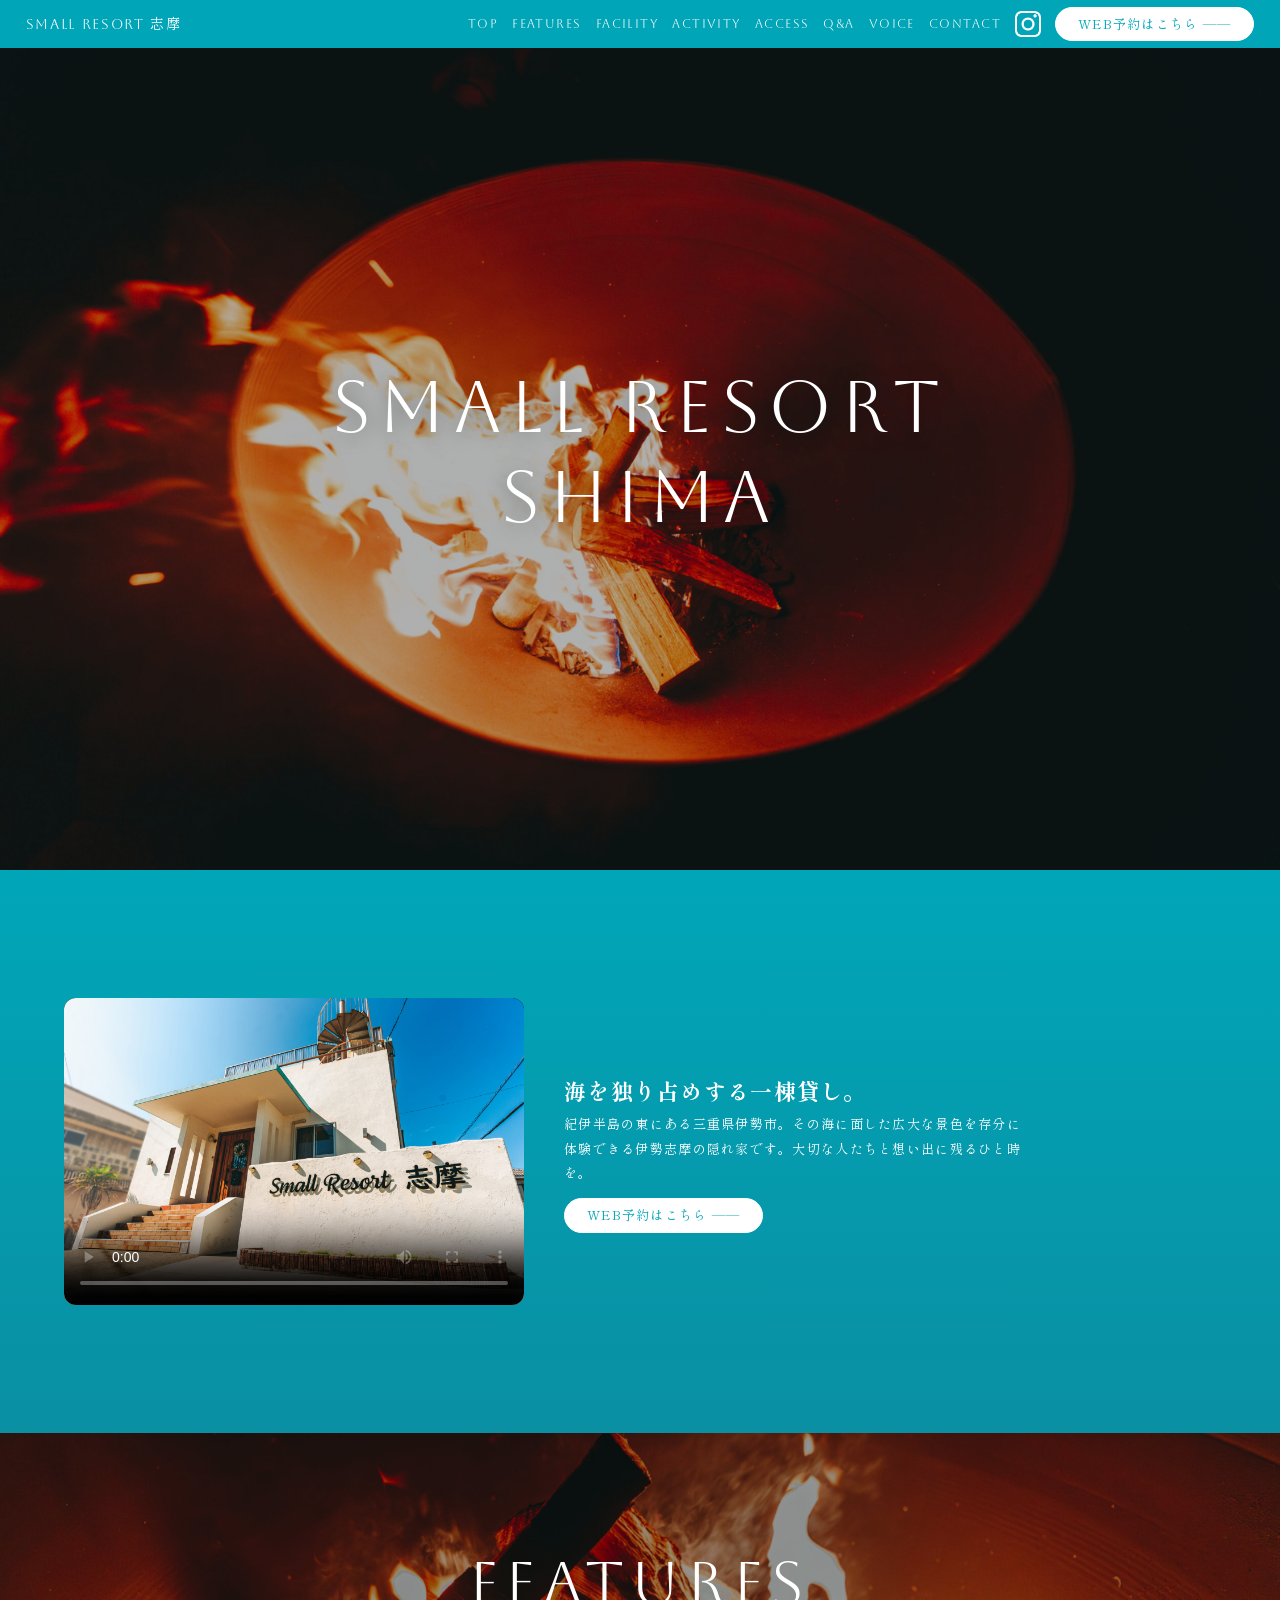
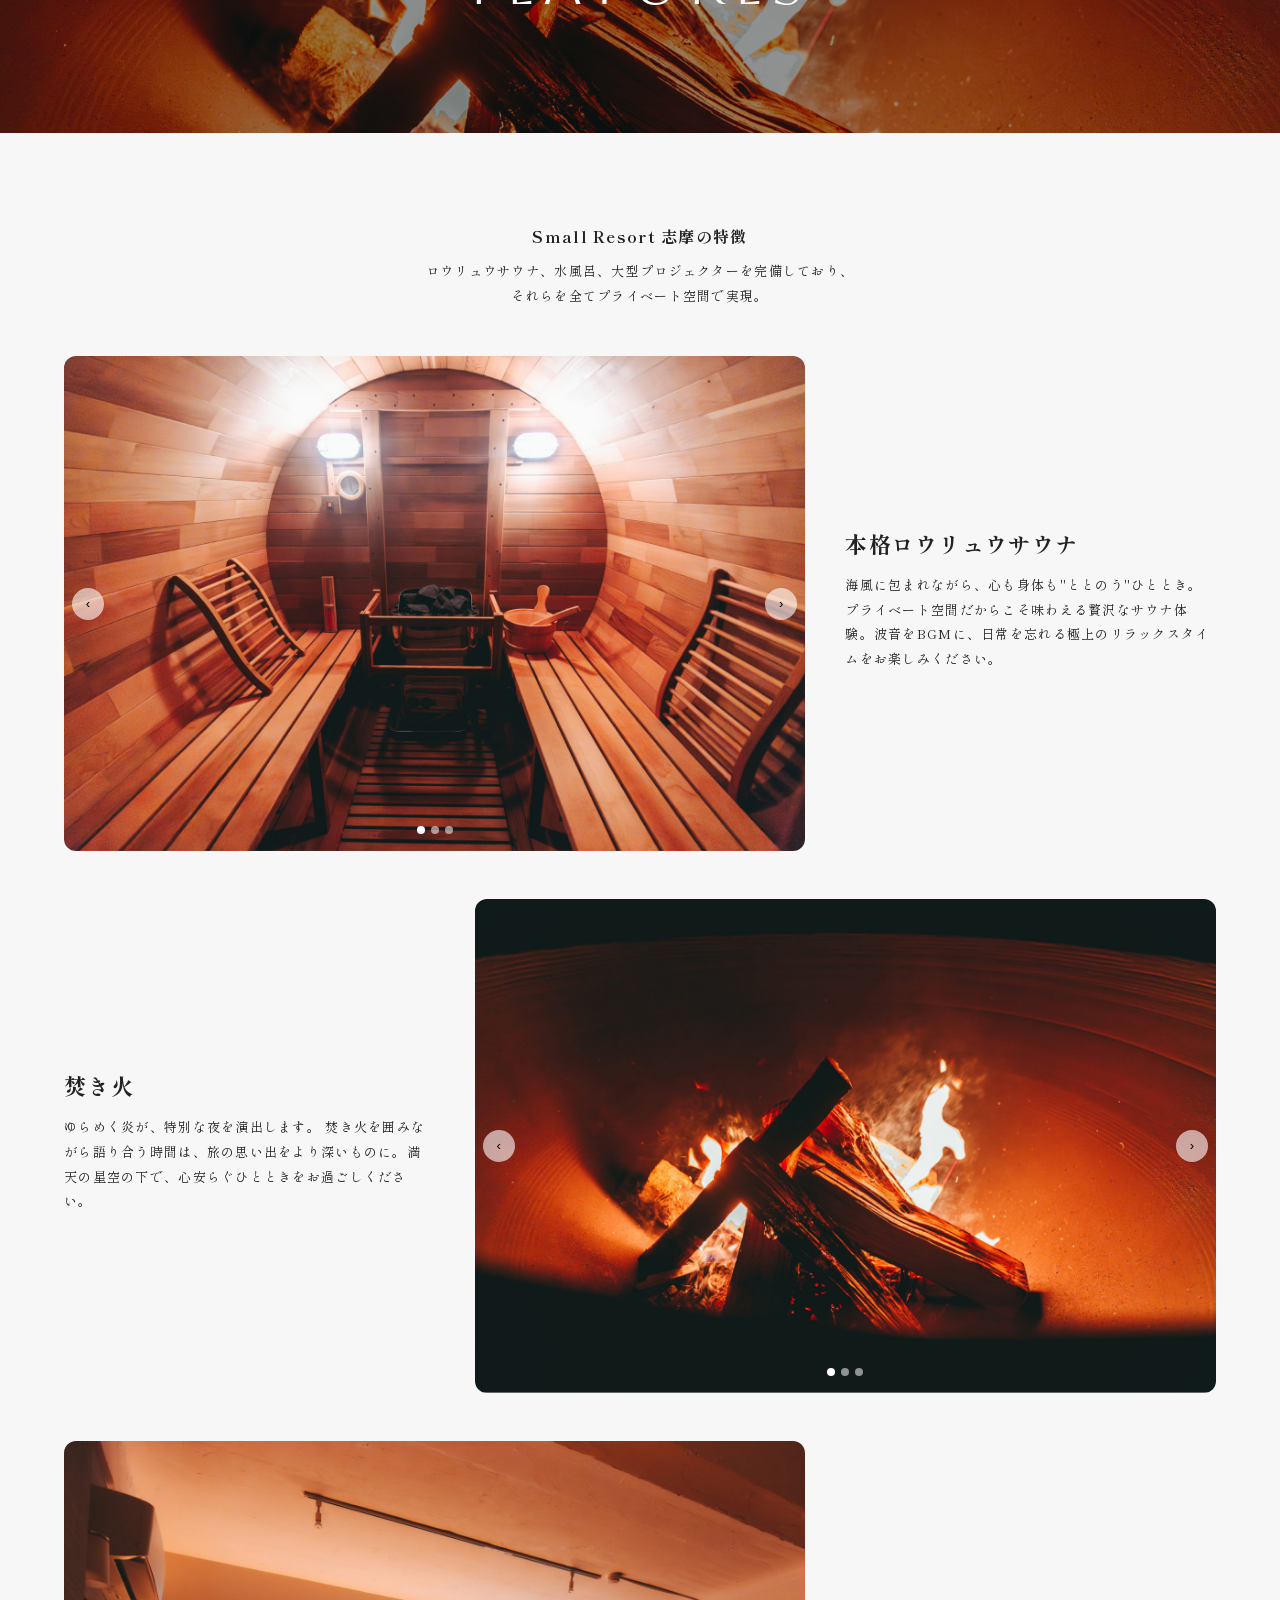
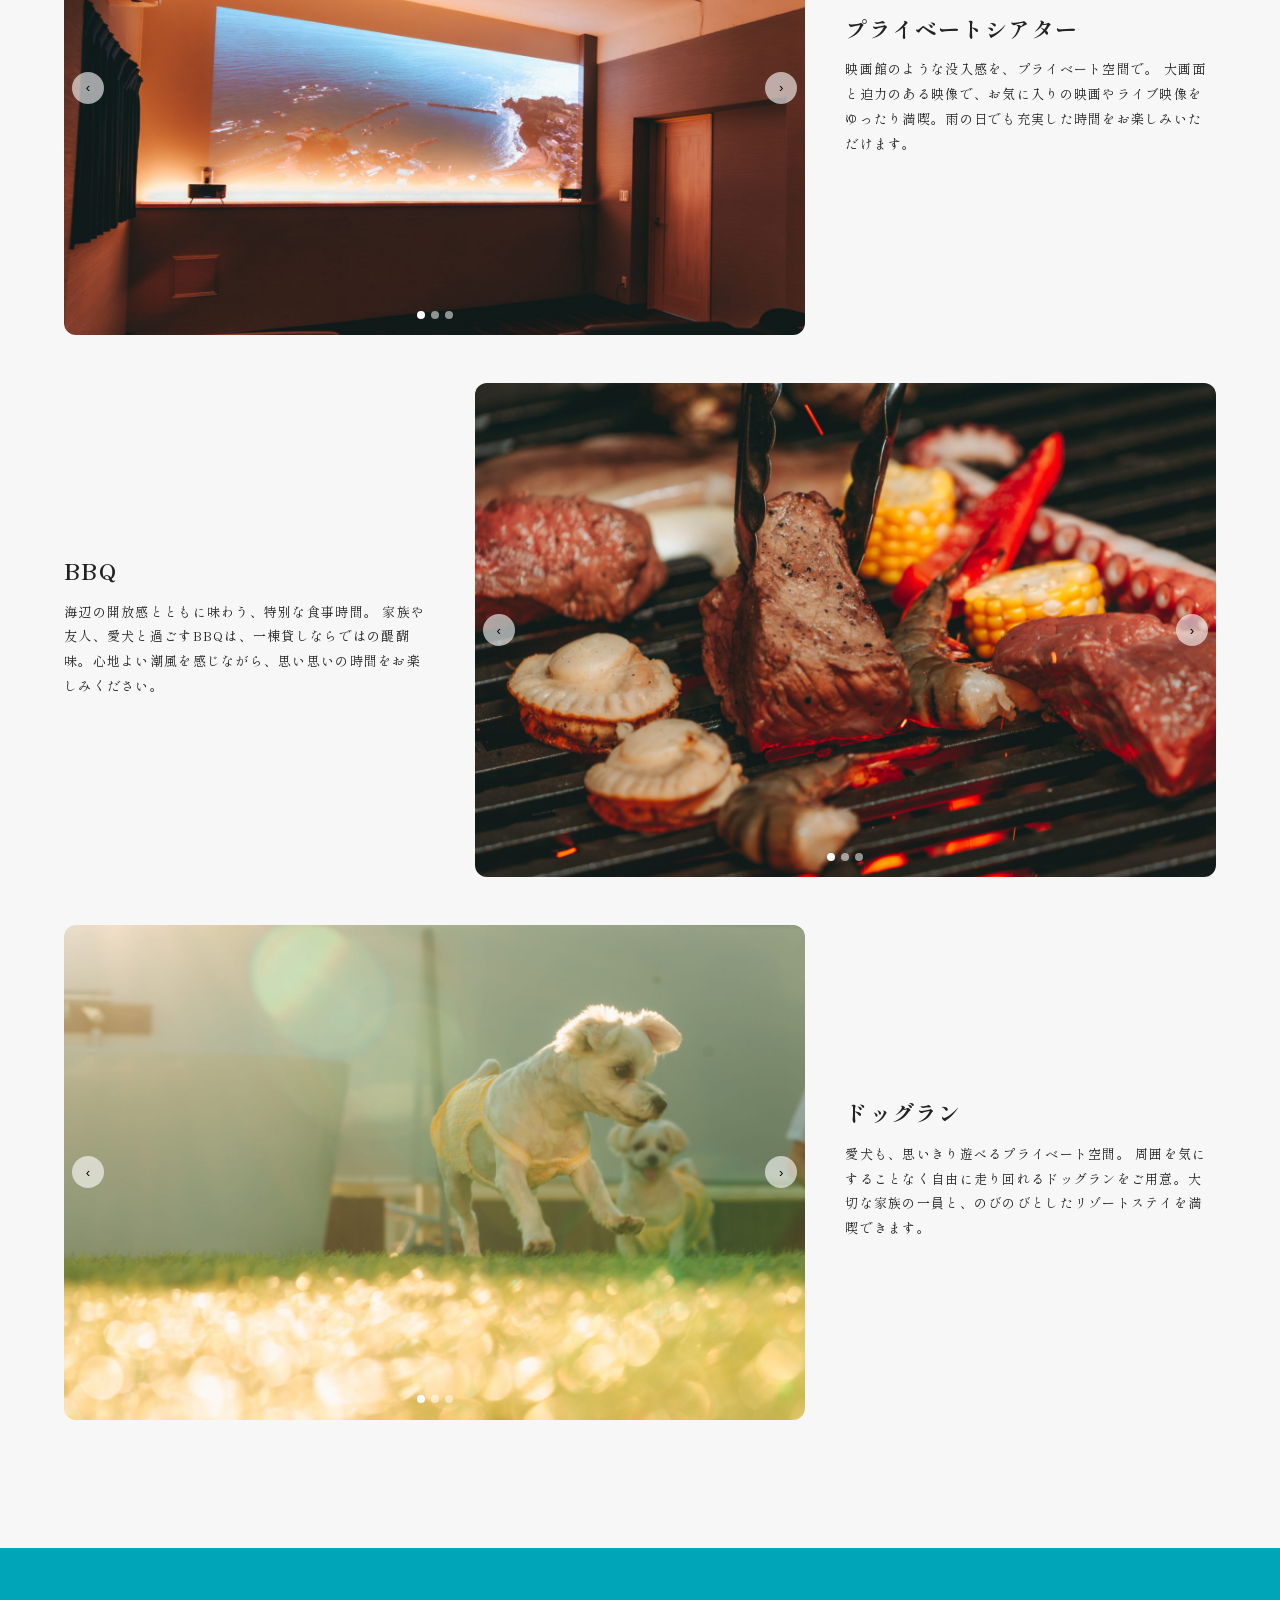
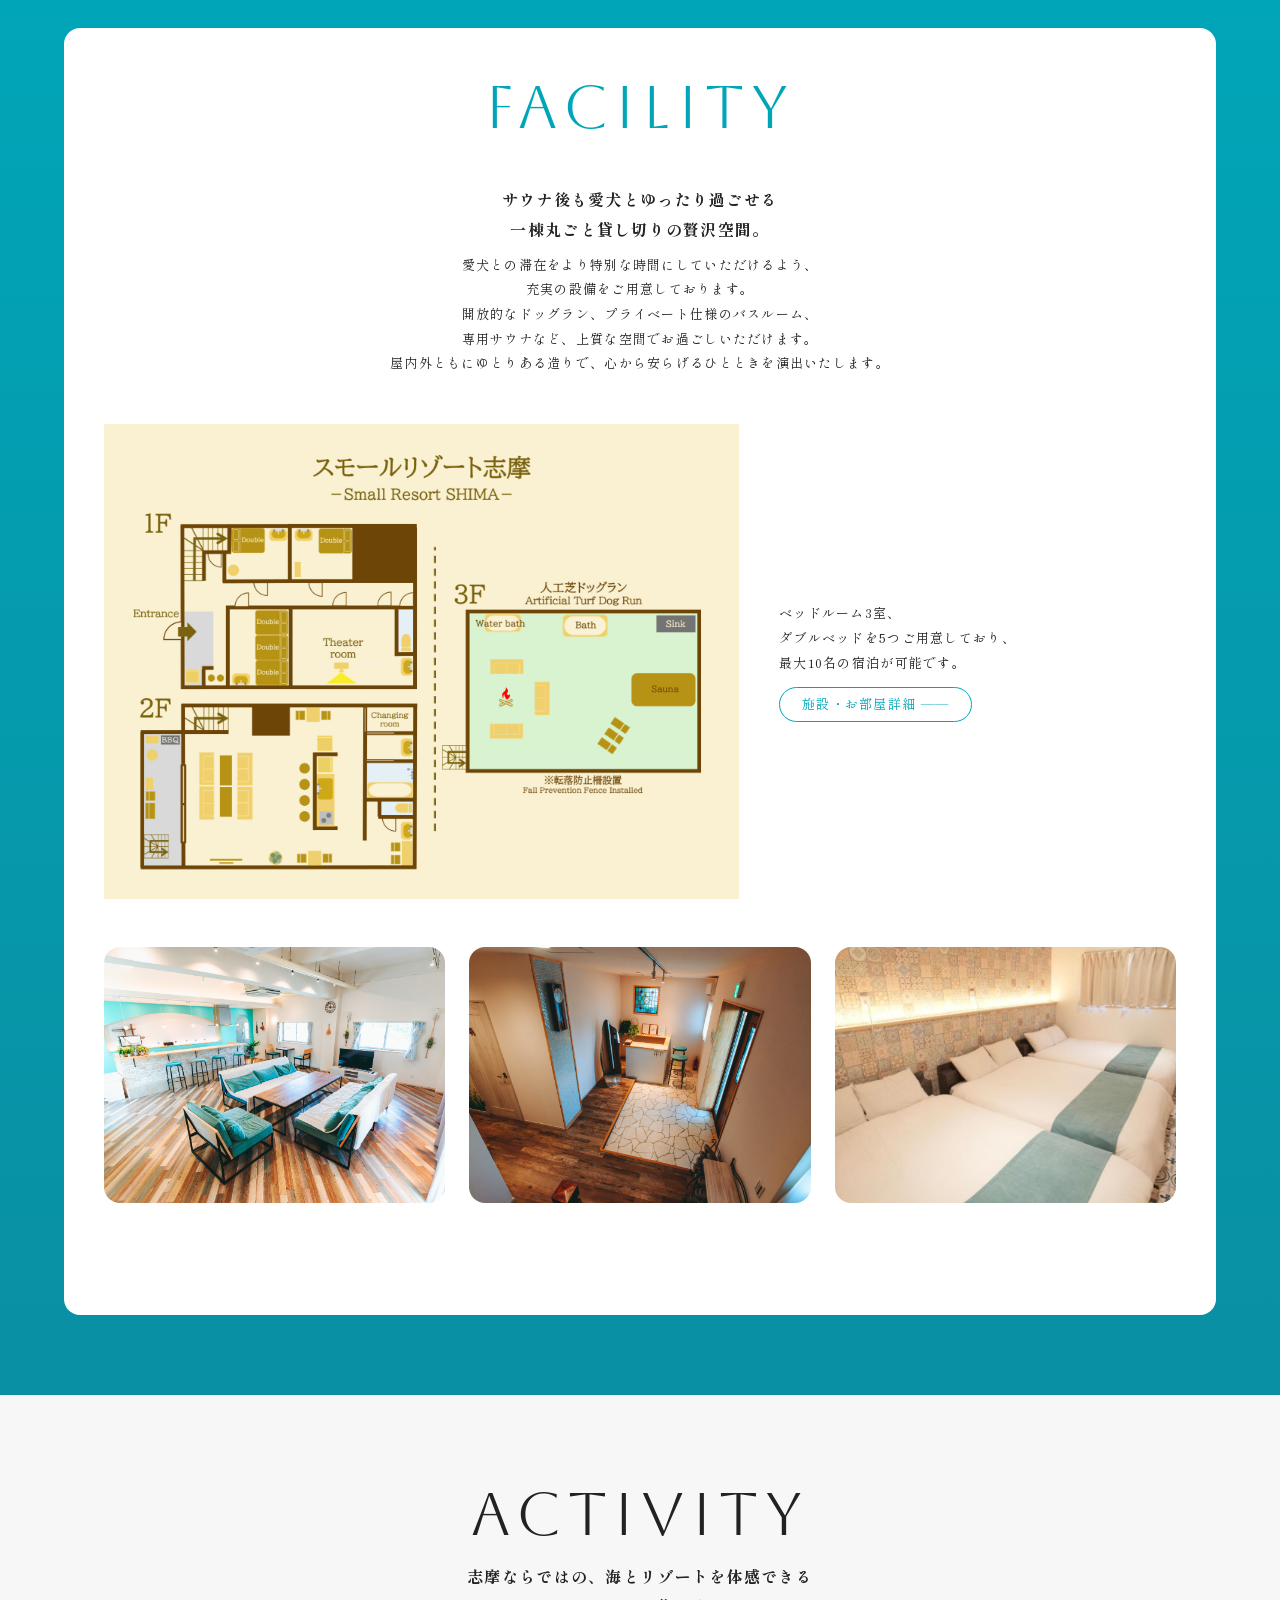
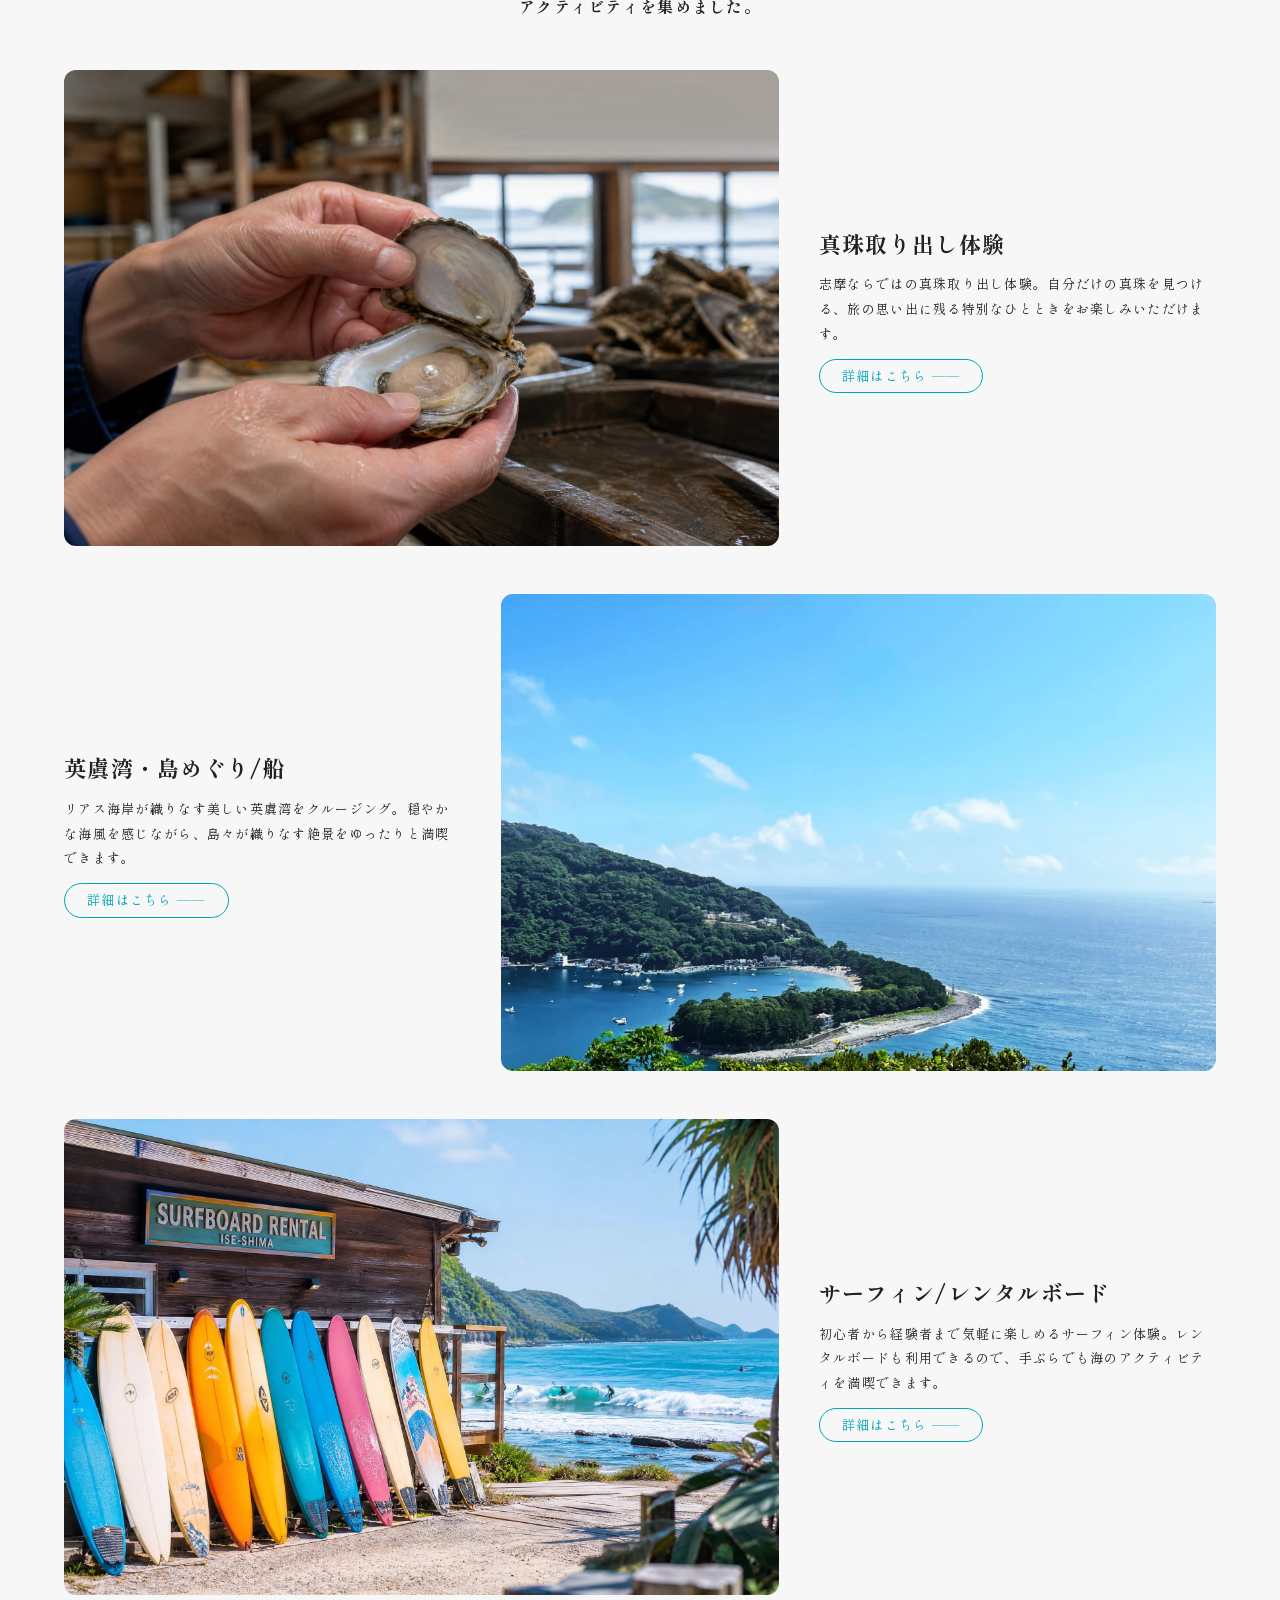
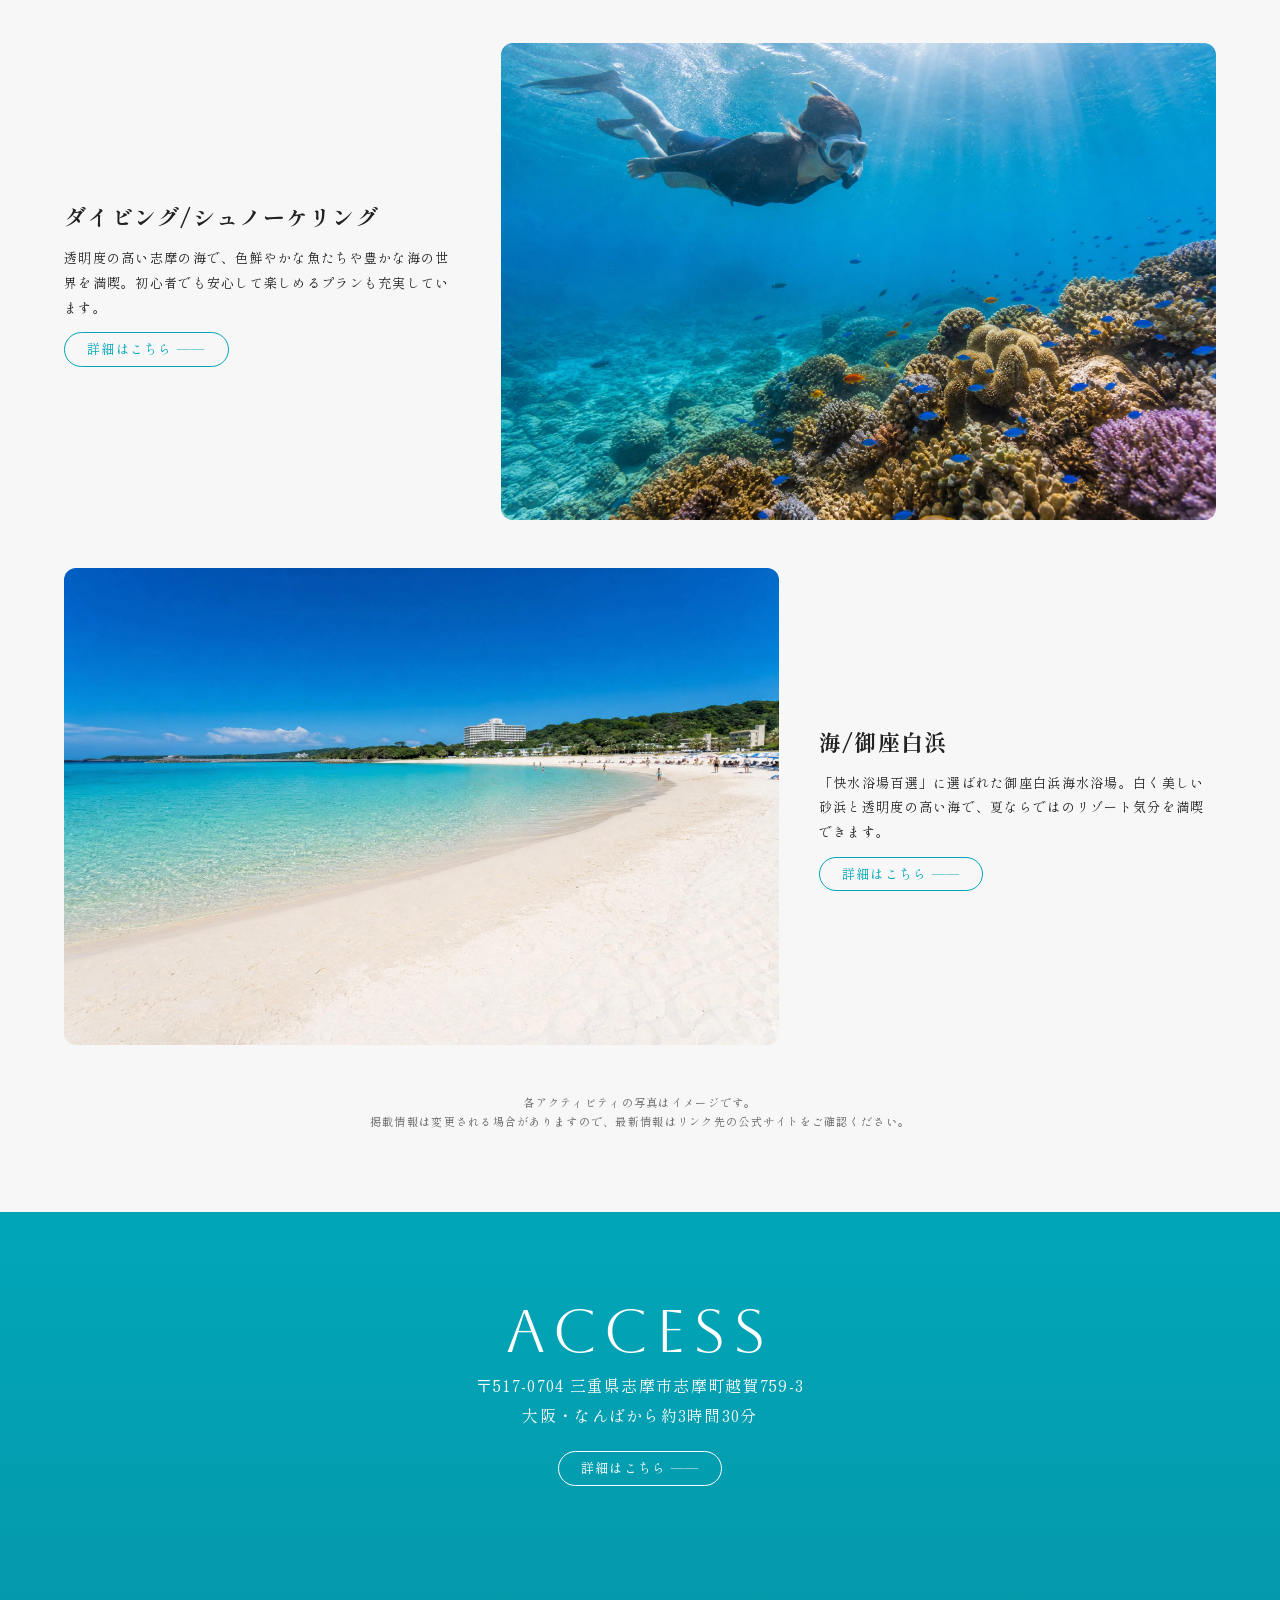
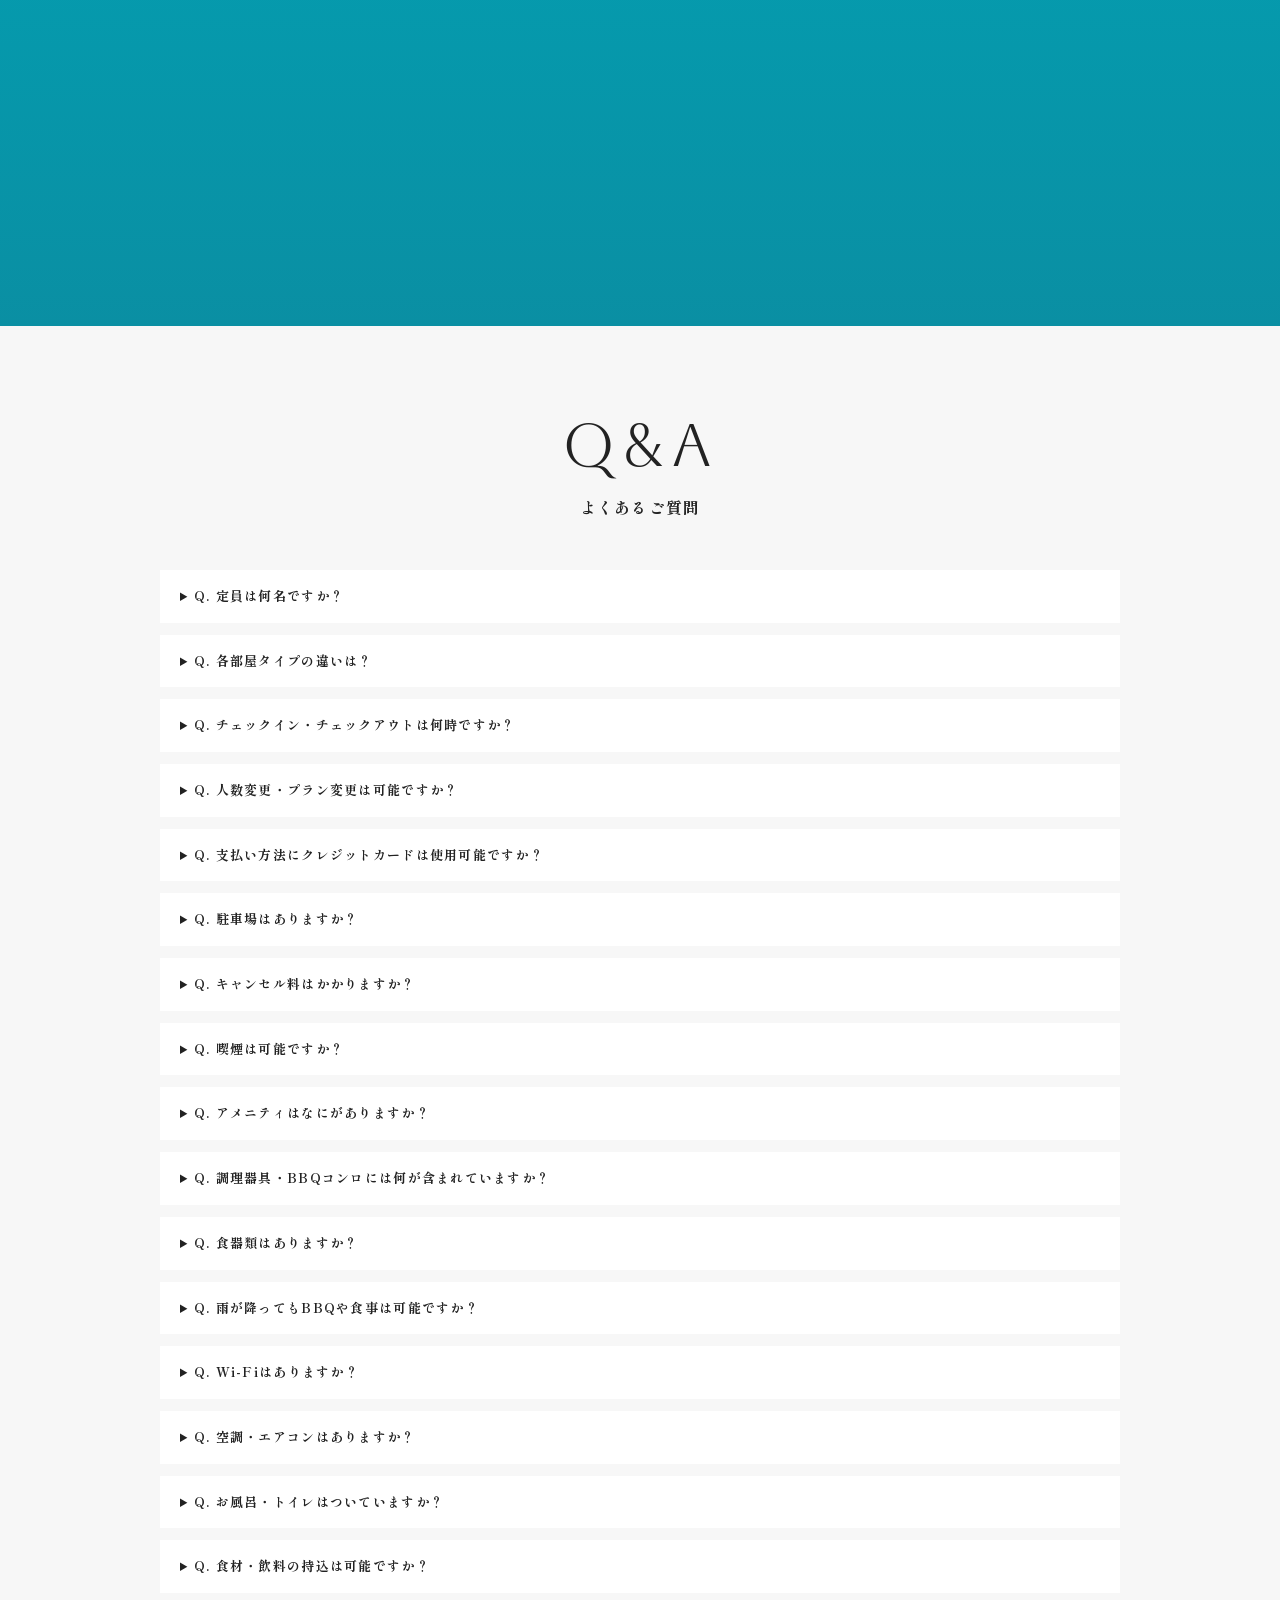
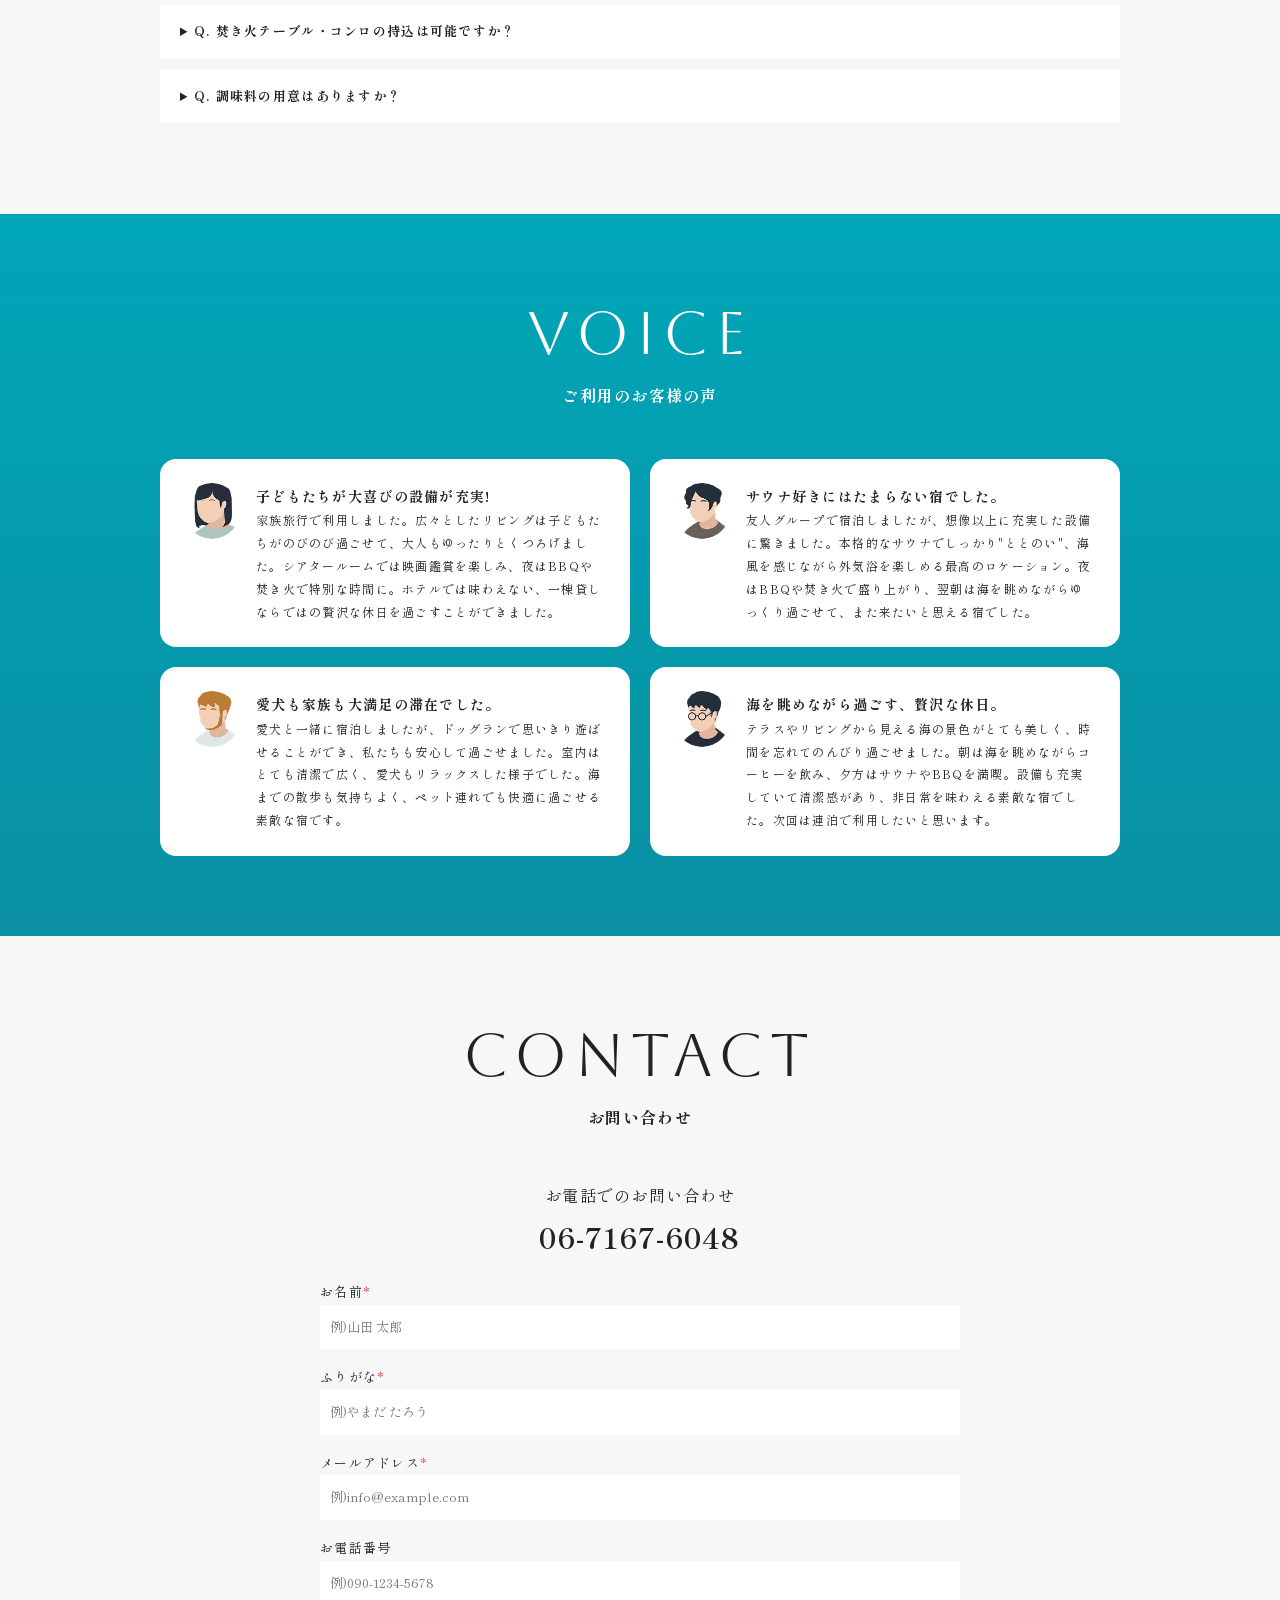
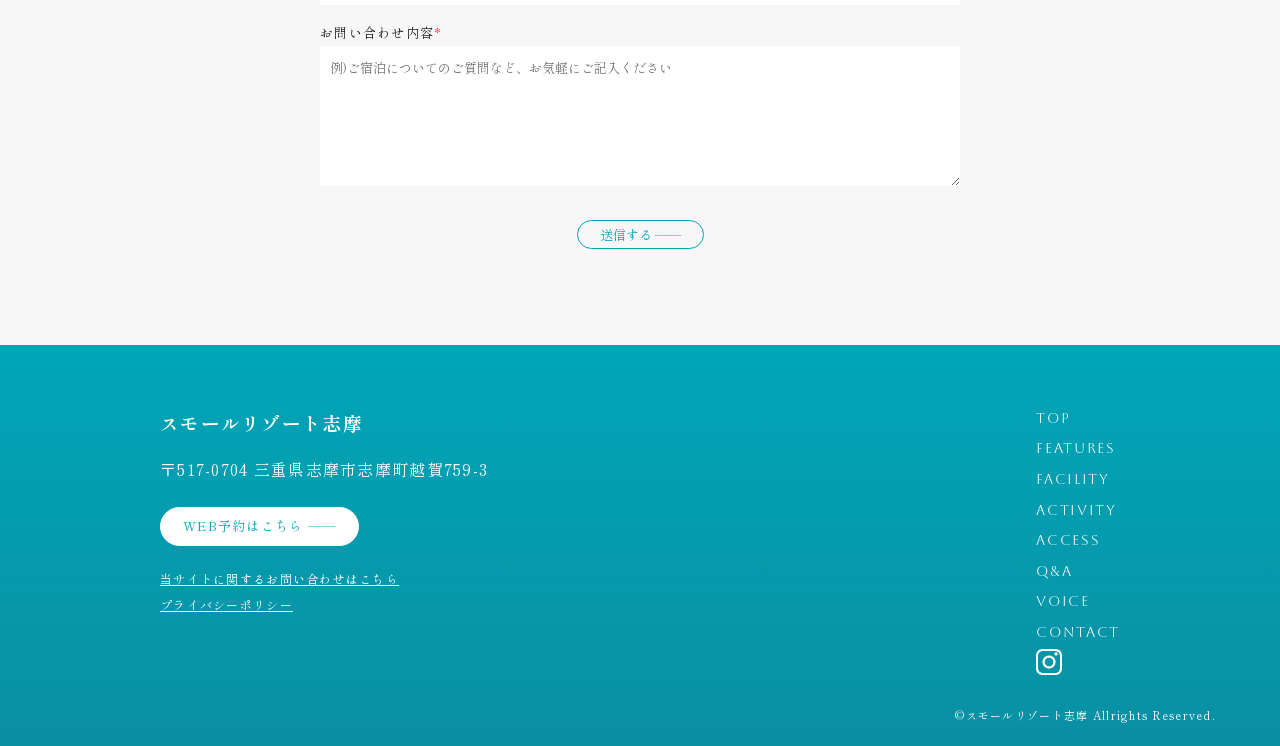
==== commit d81f29f8: "Add files via upload" ====
--- a/index.html
+++ b/index.html
@@ -1,6 +1,6 @@
 <!DOCTYPE html><html lang="ja"><head><meta charset="UTF-8"><meta name="viewport" content="width=device-width,initial-scale=1"><title>TOP | Small Resort 志摩</title><link href="https://fonts.googleapis.com/css2?family=Aboreto&family=Shippori+Mincho:wght@400;700&display=swap" rel="stylesheet"><link rel="stylesheet" href="style.css"></head><body class="top">
-<section class="hero fv"><!-- FV画像(4〜5枚): img/fv-1.jpg 〜 fv-5.jpg を差し替え。枚数を増減する場合は <img> を追加/削除 -->
-<img class="on" src="img/fv-1.jpg" alt=""><img src="img/fv-2.jpg" alt=""><img src="img/fv-3.jpg" alt=""><img src="img/fv-4.jpg" alt=""><img src="img/fv-5.jpg" alt="">
+<section class="hero fv"><!-- FV画像(5枚): 1=リビング 2=サウナ 3=ドッグラン 4・5=お好みで。差し替えは img/fv-1.jpg 〜 fv-5.jpg。枚数を増減する場合は <img> を追加/削除(ドットは自動で増減) -->
+<img class="on" src="img/fv-1.jpg" alt="リビング"><img src="img/fv-2.jpg" alt="サウナ"><img src="img/fv-3.jpg" alt="ドッグラン"><img src="img/fv-4.jpg" alt=""><img src="img/fv-5.jpg" alt="">
 <h1 class="en">Small Resort<br>SHIMA</h1></section>
 <section class="teal"><div class="w feat"><!-- 動画: img/hero.mp4 を差し替え(手動再生)。サムネイルは img/lead.jpg --><video controls playsinline preload="metadata" poster="img/lead.jpg"><source src="img/hero.mp4" type="video/mp4"></video><div><h2 style="font-size:22px">海を独り占めする一棟貸し。</h2><p>紀伊半島の東にある三重県伊勢市。その海に面した広大な景色を存分に体験できる伊勢志摩の隠れ家です。大切な人たちと想い出に残るひと時を。</p><a class="btn" href="https://travel.yahoo.co.jp/00921890/">WEB予約はこちら ――</a></div></div></section>
 <section id="features"><!-- 背景画像: img/features-bg.jpg --><div class="band"><img src="img/features-bg.jpg" alt=""><h2 class="h2 en">FEATURES</h2></div><div class="pad"><div class="w"><p class="sub" style="margin-bottom:8px">Small Resort 志摩の特徴</p><p class="lead">ロウリュウサウナ、水風呂、大型プロジェクターを完備しており、<br>それらを全てプライベート空間で実現。</p>
--- a/style.css
+++ b/style.css
@@ -3,13 +3,13 @@
 body{font-family:'Shippori Mincho','Noto Serif JP',serif;color:#222;background:#f7f7f7;line-height:1.9;letter-spacing:.08em}
 img,video,iframe{max-width:100%;display:block}a{color:inherit}
 .en{font-family:'Aboreto','Shippori Mincho',serif;font-weight:400;letter-spacing:.12em}
-header{position:fixed;top:0;left:0;right:0;z-index:50;height:64px;background:var(--c);color:#fff;display:flex;align-items:center;padding:0 2vw}
-.logo{font-size:20px;text-decoration:none}
+header{position:fixed;top:0;left:0;right:0;z-index:50;height:48px;background:var(--c);color:#fff;display:flex;align-items:center;padding:0 2vw}
+.logo{font-size:14px;text-decoration:none}
 header nav{margin-left:auto}nav{display:flex;gap:14px;align-items:center;font-size:12px}.logo{white-space:nowrap}.hb{white-space:nowrap}nav a{text-decoration:none}
-.btn{display:inline-block;background:#fff;color:var(--c);border:1px solid #fff;border-radius:30px;padding:8px 28px;font-size:13px;text-decoration:none;cursor:pointer;font-family:inherit}
+.btn{display:inline-block;background:#fff;color:var(--c);border:1px solid #fff;border-radius:30px;padding:4px 22px;font-size:13px;text-decoration:none;cursor:pointer;font-family:inherit}
 .btn.o{background:none;color:#fff}.btn.t{background:none;color:var(--c);border-color:var(--c)}
 .burger{display:none;position:relative;width:32px;height:32px;padding:0;background:none;border:0;cursor:pointer}.burger i{position:absolute;left:4px;right:4px;height:1px;background:#fff}.burger i:nth-child(1){top:9px}.burger i:nth-child(2){top:15px}.burger i:nth-child(3){top:21px}.ig img{width:26px;height:26px;object-fit:cover;display:block}
-.hero{height:50vh;min-height:280px;position:relative;margin-top:64px;display:grid;place-items:center;color:#fff;overflow:hidden}
+.hero{height:50vh;min-height:280px;position:relative;margin-top:34px;display:grid;place-items:center;color:#fff;overflow:hidden}
 .top .hero{height:calc(100vh - 64px)}
 .hero img,.hero video{position:absolute;inset:0;width:100%;height:100%;object-fit:cover;filter:brightness(.7)}
 .hero h1{position:relative;font-size:clamp(40px,8vw,72px);font-weight:400;text-align:center}
@@ -44,7 +44,7 @@
 footer h3{margin-bottom:12px}footer p{margin:0 0 20px;line-height:2.2}footer small{display:block;text-align:right;margin-top:30px;font-size:11px}
 #lb{position:fixed;inset:0;background:#000d;display:none;place-items:center;z-index:99;cursor:zoom-out}#lb.on{display:grid}#lb img{max-height:90vh;max-width:90vw}
 .note{font-size:11px;text-align:center;color:#666;margin-top:32px;line-height:1.8}.pp h2{font-size:22px;margin-top:32px}.pp p{font-size:14px}
-@media(max-width:1100px){header nav{display:none}.burger{display:block;margin-left:auto}.hb{display:none}header nav.on{display:flex;position:fixed;top:64px;left:0;right:0;flex-direction:column;background:var(--c);padding:24px;margin:0}header nav.on .mb{display:inline-block}}
+@media(max-width:1100px){header nav{display:none}.burger{display:block;margin-left:auto}.hb{display:none}header nav.on{display:flex;position:fixed;top:34px;left:0;right:0;flex-direction:column;background:var(--c);padding:24px;margin:0}header nav.on .mb{display:inline-block}}
 @media(max-width:768px){.feat,.feat:nth-child(even){flex-direction:column;align-items:stretch;gap:20px;text-align:left}.g,.g.x3{grid-template-columns:repeat(2,1fr)}.voice{grid-template-columns:1fr}.card{padding:24px}.sp{display:block}.steps .im{flex-direction:row;gap:10px}.steps .im img{width:calc(50% - 5px)}}
 /* ===== アニメーション ===== */
 /* ボタン: 左から色が流れて反転 */
